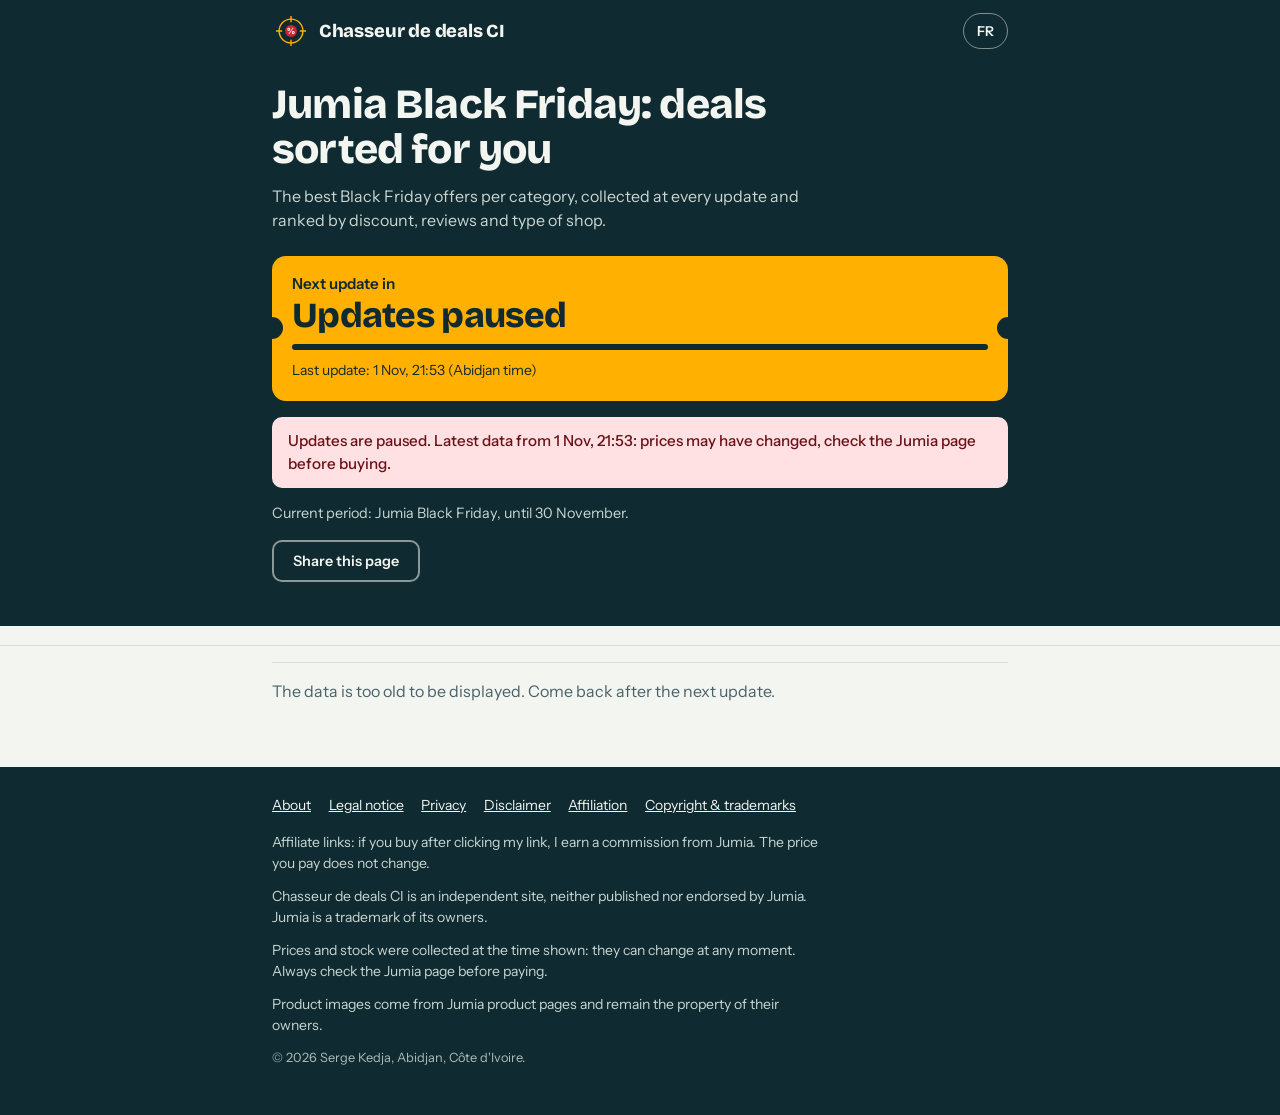
==== index.html @ e1ac0c37 "publication" ====
<!doctype html>
<!-- © 2026 Serge Kedja. Tous droits réservés. / All rights reserved. -->
<html lang="fr">
<head>
<meta charset="utf-8">
<meta name="viewport" content="width=device-width, initial-scale=1">
<title>Chasseur de deals CI | Bons plans en Côte d'Ivoire</title>
<meta name="description" content="Les meilleurs bons plans e-commerce en Côte d'Ivoire, par catégorie, mis à jour plusieurs fois par jour. / The best e-commerce deals in Côte d'Ivoire by category, updated several times a day.">
<meta property="og:title" content="Chasseur de deals CI">
<meta property="og:description" content="Les bons plans e-commerce en Côte d'Ivoire, triés par catégorie.">
<meta property="og:type" content="website">
<meta property="og:image" content="https://chasseur-deals-ci.github.io/og-image.png">
<meta property="og:image:width" content="1200">
<meta property="og:image:height" content="630">
<meta name="twitter:card" content="summary_large_image">
<meta name="color-scheme" content="light">
<meta http-equiv="Content-Security-Policy" content="default-src 'self'; script-src 'self' 'unsafe-inline' https://static.cloudflareinsights.com; style-src 'self' 'unsafe-inline'; font-src 'self'; img-src 'self' data: https://*.jumia.is https://*.jumia.ci; connect-src 'self' https://cloudflareinsights.com; object-src 'none'; base-uri 'none'; form-action 'none'">
<meta name="theme-color" content="#0F2A30">
<link rel="manifest" href="manifest.webmanifest">
<link rel="icon" href="icon-192.png" type="image/png">
<link rel="apple-touch-icon" href="icon-192.png">
<link rel="stylesheet" href="style.css">
</head>
<body>

<header class="bar">
  <div class="wrap">
    <span class="logo"><img src="logo/logo-A-transparent.svg" alt="" width="38" height="38">Chasseur de deals CI</span>
    <button class="lang" id="lang" type="button" aria-label="Changer de langue / Switch language">EN</button>
  </div>
</header>

<section class="hero">
  <div class="wrap">
    <h1 id="h1"></h1>
    <p class="lede" id="lede"></p>
    <div class="ticket" role="timer" aria-live="off">
      <p class="t-label" id="tlabel"></p>
      <div class="t-digits" id="tdigits">--:--:--</div>
      <div class="meter" aria-hidden="true"><i id="meter"></i></div>
      <p class="t-meta" id="tmeta"></p>
    </div>
    <p class="stale" id="stale" role="status" hidden></p>
    <p class="era" id="era" hidden></p>
    <p class="seed" id="seed-note" hidden></p>
    <p class="era" id="unl" hidden></p>
    <div class="hero-actions" id="hero-actions"></div>
  </div>
</section>

<nav class="chips" id="chips" aria-label="Catégories"><div class="wrap"><ul id="chiplist"></ul></div></nav>

<main class="wrap" id="main"></main>

<footer>
  <div class="wrap">
    <nav id="fnav" aria-label="Informations"></nav>
    <p id="f1"></p>
    <p id="f2"></p>
    <p id="f3"></p>
    <p id="f4"></p>
    <p class="small" id="f5"></p>
  </div>
</footer>

<script id="seed" type="application/json">{"meta": {"updated_at": "2026-10-28T23:00:00Z", "next_update": "2026-10-29T07:07:00Z", "interval_hours": 2.0, "cycle": 0, "affiliate_url": "https://jforce.jumia.ci/s/XP5wO8R", "free_per_category": 3, "seed": true, "categories": {"telephones": {"fr": "Téléphones et accessoires", "en": "Phones & accessories"}, "informatique": {"fr": "Informatique", "en": "Computers"}, "tv_son": {"fr": "TV et son", "en": "TV & audio"}, "electromenager": {"fr": "Électroménager", "en": "Home appliances"}, "maison": {"fr": "Maison et rangement", "en": "Home & storage"}, "quotidien": {"fr": "Achats du quotidien", "en": "Everyday essentials"}, "bebe": {"fr": "Bébé", "en": "Baby"}}, "mode": {"id": "normal", "source": "default", "title": {"fr": "Les bons plans Jumia du moment", "en": "Today's best Jumia deals"}, "tagline": {"fr": "Les meilleures offres par catégorie, relevées sur Jumia Côte d'Ivoire et classées par remise, avis clients et type de boutique.", "en": "The best offers per category, collected from Jumia Côte d'Ivoire and ranked by discount, customer reviews and type of shop."}, "accent": "#FFB000", "ends_at": null}, "category_order": ["telephones", "informatique", "tv_son", "electromenager", "maison", "quotidien", "bebe"], "next_event": {"mode": "black_friday", "title": {"fr": "Black Friday Jumia : les bons plans triés pour toi", "en": "Jumia Black Friday: deals sorted for you"}, "start": "2026-10-29T23:59:00Z", "confirmed": true}}, "deals": {"telephones": [{"id": "30970541", "name": "Oraimo SpaceBuds Neo, écouteurs sans fil", "price": 8000, "old": null, "discount": 62, "basis": "listed", "inflated": false, "rating": 4.4, "reviews": 180, "official": true, "url": "https://www.jumia.ci/oraimo-spacebuds-neo-ecouteurs-true-wireless-audio-spatial-sound360-noir-30970541.html", "img": null, "status": "new", "score": 0.85, "approx": true, "seen_at": "2026-10-28T23:00:00Z", "verified": false, "ref": null, "ref_hours": 0, "lowest": null, "is_lowest": false, "hist_hours": 0, "spark": []}, {"id": "31988205", "name": "Oraimo SpaceBuds Air+, écouteurs sans fil", "price": 10000, "old": null, "discount": 61, "basis": "listed", "inflated": false, "rating": null, "reviews": 0, "official": true, "url": "https://www.jumia.ci/oraimo-spacebuds-air-ecouteurs-true-wireless-avec-finition-metallique-et-resistance-ipx4-31988205.html", "img": null, "status": "new", "score": 0.7, "approx": true, "seen_at": "2026-10-28T23:00:00Z", "verified": false, "ref": null, "ref_hours": 0, "lowest": null, "is_lowest": false, "hist_hours": 0, "spark": []}, {"id": "32303203", "name": "Infinix Hot 70, 128 Go + 12 Go de RAM, 6000 mAh", "price": 98000, "old": null, "discount": 15, "basis": "listed", "inflated": false, "rating": 4.2, "reviews": 38, "official": true, "url": "https://www.jumia.ci/infinix-hot-70-128go12go48-6.78-6000-mah-2sim-4g-850mpx-noir-garantie-12-mois-32303203.html", "img": null, "status": "new", "score": 0.62, "approx": true, "seen_at": "2026-10-28T23:00:00Z", "verified": false, "ref": null, "ref_hours": 0, "lowest": null, "is_lowest": false, "hist_hours": 0, "spark": []}, {"id": "32647422", "name": "Infinix Hot 70, 256 Go, 6000 mAh", "price": 135000, "old": null, "discount": 33, "basis": "listed", "inflated": false, "rating": null, "reviews": 0, "official": true, "url": "https://www.jumia.ci/infinix-hot-70-6.78-6000-mah-2-sim-50-mpx-25618go-612-bleu-12-mois-garantie-32647422.html", "img": null, "status": "new", "score": 0.6, "approx": true, "seen_at": "2026-10-28T23:00:00Z", "verified": false, "ref": null, "ref_hours": 0, "lowest": null, "is_lowest": false, "hist_hours": 0, "spark": []}, {"id": "1068659", "name": "Xiaomi Redmi 15C, 128 Go, 6000 mAh", "price": 79000, "old": null, "discount": 17, "basis": "listed", "inflated": false, "rating": 3.9, "reviews": 133, "official": true, "url": "https://www.jumia.ci/redmi-15c-6.89-6000-mah-4g-850-mpx-4128-go-noir-garantie-12-mois-xiaomi-mpg1068659.html", "img": null, "status": "new", "score": 0.55, "approx": true, "seen_at": "2026-10-28T23:00:00Z", "verified": false, "ref": null, "ref_hours": 0, "lowest": null, "is_lowest": false, "hist_hours": 0, "spark": []}, {"id": "32153238", "name": "Xiaomi Redmi A5, 6,88 pouces", "price": 49000, "old": null, "discount": 18, "basis": "listed", "inflated": false, "rating": 4.1, "reviews": 51, "official": true, "url": "https://www.jumia.ci/xiaomi-redmi-a5-6.88-2sim-4g-832-mpx-364-go-noir-garantie-12-mois-32153238.html", "img": null, "status": "new", "score": 0.52, "approx": true, "seen_at": "2026-10-28T23:00:00Z", "verified": false, "ref": null, "ref_hours": 0, "lowest": null, "is_lowest": false, "hist_hours": 0, "spark": []}], "informatique": [{"id": "23942736", "name": "Asus X515MA 15,6\", Celeron N4020, 4 Go / 256 Go SSD, Windows 11", "price": 212900, "old": 300000, "discount": 29, "basis": "listed", "inflated": false, "rating": 4.0, "reviews": 3, "official": true, "url": "https://www.jumia.ci/asus-x515ma-15.6-intel-celeron-n4020-4256-go-windows-11-silver-garantie-6-mois-23942736.html", "img": null, "status": "new", "score": 0.7, "approx": false, "seen_at": "2026-10-28T23:00:00Z", "verified": false, "ref": null, "ref_hours": 0, "lowest": null, "is_lowest": false, "hist_hours": 0, "spark": []}, {"id": "30171528", "name": "Asus Vivobook S 14 Flip, Core i5-13500H, 8 Go / 512 Go, tactile", "price": 649900, "old": 849900, "discount": 24, "basis": "listed", "inflated": false, "rating": null, "reviews": 0, "official": true, "url": "https://www.jumia.ci/asus-vivobook-s-14-flip-tp3402va-lz137w-intel-core-i5-13500h-8-go-de-ram-512-go-de-ssd-14-wuxga-touch-numberpad-win-11-couleur-argent-clavier-retroeclaire-ar-en-windows-11-30171528.html", "img": null, "status": "new", "score": 0.6, "approx": false, "seen_at": "2026-10-28T23:00:00Z", "verified": false, "ref": null, "ref_hours": 0, "lowest": null, "is_lowest": false, "hist_hours": 0, "spark": []}, {"id": "26119932", "name": "HP 15FD-0296NK, Dual Core, 4 Go / 256 Go SSD, Windows 11", "price": 249900, "old": 480000, "discount": 48, "basis": "listed", "inflated": true, "rating": 3.7, "reviews": 6, "official": true, "url": "https://www.jumia.ci/hp-15fd-0296nk-dual-core-argent-ecran-15.6-256-go-ssd-4-go-ram-windows-11-garantie-12-mois-26119932.html", "img": null, "status": "new", "score": 0.5, "approx": false, "seen_at": "2026-10-28T23:00:00Z", "verified": false, "ref": null, "ref_hours": 0, "lowest": null, "is_lowest": false, "hist_hours": 0, "spark": []}], "tv_son": [{"id": "22680790", "name": "Hisense barre de son 200 W, 2.1 canaux, Bluetooth", "price": 80000, "old": null, "discount": 26, "basis": "listed", "inflated": false, "rating": 4.4, "reviews": 51, "official": true, "url": "https://www.jumia.ci/hisense-barre-de-son-200w-2.1ch-hs218-bt-noir-garantie-12-mois-22680790.html", "img": null, "status": "new", "score": 0.66, "approx": true, "seen_at": "2026-10-28T23:00:00Z", "verified": false, "ref": null, "ref_hours": 0, "lowest": null, "is_lowest": false, "hist_hours": 0, "spark": []}, {"id": "30150070", "name": "Hisense barre de son HS3100, 3.1 canaux, 480 W, HDMI ARC", "price": 80000, "old": null, "discount": 30, "basis": "listed", "inflated": false, "rating": 4.3, "reviews": 20, "official": true, "url": "https://www.jumia.ci/hisense-barre-de-son-hs3100caiss.debassssfil3.1ch480whdmiarcbt5.3dualtweeter6speaker-30150070.html", "img": null, "status": "new", "score": 0.64, "approx": true, "seen_at": "2026-10-28T23:00:00Z", "verified": false, "ref": null, "ref_hours": 0, "lowest": null, "is_lowest": false, "hist_hours": 0, "spark": []}], "electromenager": [{"id": "19951968", "name": "Nasco NAS-J09-N1, split 1 CV", "price": 97000, "old": null, "discount": 29, "basis": "listed", "inflated": false, "rating": 3.9, "reviews": 1497, "official": true, "url": "https://www.jumia.ci/nasco-nas-j09-n1-split-1cv-r410a-blanc-12-mois-de-garantie-19951968.html", "img": null, "status": "new", "score": 0.78, "approx": true, "seen_at": "2026-10-28T23:00:00Z", "verified": false, "ref": null, "ref_hours": 0, "lowest": null, "is_lowest": false, "hist_hours": 0, "spark": []}, {"id": "2625275", "name": "Midea machine à laver semi-automatique, 6 kg", "price": 47000, "old": null, "discount": 28, "basis": "listed", "inflated": false, "rating": 3.9, "reviews": 832, "official": true, "url": "https://www.jumia.ci/midea-machine-a-laver-semi-automatique-6kg-mtt60-wp2403-blanc-garantie-6-mois-2625275.html", "img": null, "status": "new", "score": 0.74, "approx": true, "seen_at": "2026-10-28T23:00:00Z", "verified": false, "ref": null, "ref_hours": 0, "lowest": null, "is_lowest": false, "hist_hours": 0, "spark": []}, {"id": "30413918", "name": "Nasco congélateur vertical 226 L, 6 tiroirs", "price": 105000, "old": null, "discount": 35, "basis": "listed", "inflated": false, "rating": 3.9, "reviews": 131, "official": true, "url": "https://www.jumia.ci/nasco-congelateur-vertical-nasd1-226fl-ds-226lt180lt-net6-tiroirsargent-fonce220-240v-eco-denergie-30413918.html", "img": null, "status": "new", "score": 0.7, "approx": true, "seen_at": "2026-10-28T23:00:00Z", "verified": false, "ref": null, "ref_hours": 0, "lowest": null, "is_lowest": false, "hist_hours": 0, "spark": []}, {"id": "32367048", "name": "Samsung split 9 000 BTU inverter, 1 CV", "price": 215710, "old": 320000, "discount": 33, "basis": "listed", "inflated": false, "rating": null, "reviews": 0, "official": true, "url": "https://www.jumia.ci/samsung-split-9.000-btu-r32-inverter-facade-blanche-ar40h09d0amaf-1-cv-blanc-32367048.html", "img": null, "status": "new", "score": 0.66, "approx": false, "seen_at": "2026-10-28T23:00:00Z", "verified": false, "ref": null, "ref_hours": 0, "lowest": null, "is_lowest": false, "hist_hours": 0, "spark": []}, {"id": "30257539", "name": "Hisense split 9 000 BTU inverter", "price": 184000, "old": null, "discount": 27, "basis": "listed", "inflated": false, "rating": 4.4, "reviews": 7, "official": true, "url": "https://www.jumia.ci/hisense-split-9.000-btu-inverter-as-09tr4syddk03a-r410-facade-blanche-30257539.html", "img": null, "status": "new", "score": 0.6, "approx": true, "seen_at": "2026-10-28T23:00:00Z", "verified": false, "ref": null, "ref_hours": 0, "lowest": null, "is_lowest": false, "hist_hours": 0, "spark": []}, {"id": "29992562", "name": "Samsung split 12 000 BTU", "price": 183600, "old": 243800, "discount": 25, "basis": "listed", "inflated": false, "rating": 5.0, "reviews": 1, "official": true, "url": "https://www.jumia.ci/samsung-split-12.000-btu-ar12crhgawk-af-r410-facade-blanche-29992562.html", "img": null, "status": "new", "score": 0.58, "approx": false, "seen_at": "2026-10-28T23:00:00Z", "verified": false, "ref": null, "ref_hours": 0, "lowest": null, "is_lowest": false, "hist_hours": 0, "spark": []}, {"id": "32343045", "name": "Samsung machine à laver 12 kg, top load, twin tub", "price": 174900, "old": 228550, "discount": 24, "basis": "listed", "inflated": false, "rating": null, "reviews": 0, "official": true, "url": "https://www.jumia.ci/samsung-machine-a-laver-wt12j4200mrnq-12-kg-top-load-twin-tub-gris-clair-rouge-87-l-675-w-230-v-50-hz-32343045.html", "img": null, "status": "new", "score": 0.55, "approx": false, "seen_at": "2026-10-28T23:00:00Z", "verified": false, "ref": null, "ref_hours": 0, "lowest": null, "is_lowest": false, "hist_hours": 0, "spark": []}], "maison": [{"id": "33348", "name": "Tajplast étagère racks cuisine, plastique multifonction", "price": 4000, "old": null, "discount": 40, "basis": "listed", "inflated": false, "rating": 4.1, "reviews": 43, "official": true, "url": "https://www.jumia.ci/etagere-racks-cuisine-en-plastique-multi-fonctions-stockage-vert-tajplast-mpg33348.html", "img": null, "status": "new", "score": 0.6, "approx": true, "seen_at": "2026-10-28T23:00:00Z", "verified": false, "ref": null, "ref_hours": 0, "lowest": null, "is_lowest": false, "hist_hours": 0, "spark": []}, {"id": "28092429", "name": "Porte-meuble salle de bain 5 pièces, support mural", "price": 6000, "old": null, "discount": 51, "basis": "listed", "inflated": false, "rating": 4.0, "reviews": 166, "official": false, "url": "https://www.jumia.ci/lm-5-pieces-porte-meuble-pour-salle-de-bain-support-mural-rangement-pour-salle-de-bain-organisateurs-et-rangement-pour-salle-de-bain-noir-28092429.html", "img": null, "status": "new", "score": 0.55, "approx": true, "seen_at": "2026-10-28T23:00:00Z", "verified": false, "ref": null, "ref_hours": 0, "lowest": null, "is_lowest": false, "hist_hours": 0, "spark": []}, {"id": "26933755", "name": "Étagère de douche murale, sans perçage, blanche", "price": 4000, "old": null, "discount": 57, "basis": "listed", "inflated": false, "rating": 4.2, "reviews": 18, "official": false, "url": "https://www.jumia.ci/generic-salle-de-baincuisinewclavabo-etagere-etagere-de-douche-fixation-murale-sans-poinconnage-blanc-26933755.html", "img": null, "status": "new", "score": 0.5, "approx": true, "seen_at": "2026-10-28T23:00:00Z", "verified": false, "ref": null, "ref_hours": 0, "lowest": null, "is_lowest": false, "hist_hours": 0, "spark": []}, {"id": "29578121", "name": "Richbond matelas Dorsomedical Purcell, 2 places", "price": 123000, "old": null, "discount": 15, "basis": "listed", "inflated": false, "rating": 3.9, "reviews": 10, "official": true, "url": "https://www.jumia.ci/richbond-matelas-dorsomedical-purcell-19014026-2-places-purecell-29578121.html", "img": null, "status": "new", "score": 0.4, "approx": true, "seen_at": "2026-10-28T23:00:00Z", "verified": false, "ref": null, "ref_hours": 0, "lowest": null, "is_lowest": false, "hist_hours": 0, "spark": []}], "quotidien": [], "bebe": []}}</script>
<script>
(function () {
  'use strict';
  var SEED = JSON.parse(document.getElementById('seed').textContent);
  var UNLOCK_MS = 23 * 3600 * 1000;

  var STR = {
    fr: {
      h1: 'Les bons plans Jumia du moment, triés pour toi',
      lede: "Les meilleures offres par catégorie, relevées sur Jumia Côte d'Ivoire et classées par remise, avis clients et type de boutique.",
      next: 'Prochaine mise à jour dans',
      late: 'Mise à jour en cours…',
      paused: 'Mises à jour en pause',
      stale: 'Les mises à jour sont en pause. Dernières données du {d} : les prix ont peut-être changé, vérifie la fiche Jumia avant d\'acheter.',
      staleOld: 'Les données sont trop anciennes pour être affichées. Reviens après la prochaine mise à jour.',
      last: 'Dernière mise à jour : {d}, heure d\'Abidjan',
      seed: 'Premier relevé du 28 octobre. Les prix précédés de ≈ sont arrondis. La mise à jour automatique prend le relais bientôt.',
      eraNow: 'Période en cours : {m}, jusqu\'au {d}.',
      eraNext: 'À venir : {m}, dès le {d}{e}.',
      est: ' (date estimée)',
      more: 'Afficher les {n} offres suivantes (lien affilié, ouvre Jumia)',
      unlocked: 'Offres suivantes affichées.',
      go: "Voir l'offre",
      share: 'Partager',
      sharePage: 'Partager la page',
      shareText: '{n} à {p} sur Jumia CI, repéré sur Chasseur de deals CI :',
      sharePageText: 'Les bons plans Jumia CI du moment, triés par catégorie :',
      wa: 'Suivre la chaîne WhatsApp',
      tg: 'Suivre sur Telegram',
      official: 'Boutique officielle',
      third: 'Vendeur tiers',
      rating: '★ {r} ({n} avis)',
      noRating: "Pas encore d'avis",
      basisListed: 'par rapport au prix barré',
      basisHistory: 'par rapport au prix habituel observé ({p}, relevés sur {s})',
      inflated: 'Prix barré très élevé : remise à relativiser.',
      lowest: 'Plus bas prix observé depuis {s}',
      seen: 'Prix relevé : {d}',
      seenOk: 'Prix relevé et vérifié : {d}',
      spark: 'Évolution du prix relevé',
      img: 'Images issues des fiches produit Jumia.',
      empty: "Pas encore d'offre fiable dans cette catégorie. Reviens à la prochaine mise à jour.",
      count: '{n} offres',
      count1: '{n} offre',
      hours: '{n} h',
      days: '{n} j',
      f1: "Liens affiliés : si tu achètes après avoir cliqué sur mon lien, je touche une commission de Jumia. Le prix pour toi ne change pas.",
      f2: "Chasseur de deals CI est un site indépendant, ni édité ni approuvé par Jumia. Jumia est une marque de ses propriétaires.",
      f3: "Prix et stocks relevés à l'heure indiquée : ils peuvent changer à tout moment. Vérifie toujours la fiche Jumia avant de payer.",
      f4: "Les images des produits proviennent des fiches produit Jumia et restent la propriété de leurs titulaires.",
      f5: '© {y} Serge Kedja, Abidjan, Côte d\'Ivoire.',
      navAbout: 'À propos', navLegal: 'Mentions légales', navPrivacy: 'Confidentialité',
      navDisclaimer: 'Avertissement', navAffil: 'Affiliation', navCopy: 'Droits et marques',
      lang: 'EN'
    },
    en: {
      h1: 'Today\'s best Jumia deals, sorted for you',
      lede: 'The best offers per category, collected from Jumia Côte d\'Ivoire and ranked by discount, customer reviews and type of shop.',
      next: 'Next update in',
      late: 'Update in progress…',
      paused: 'Updates paused',
      stale: 'Updates are paused. Latest data from {d}: prices may have changed, check the Jumia page before buying.',
      staleOld: 'The data is too old to be displayed. Come back after the next update.',
      last: 'Last update: {d} (Abidjan time)',
      seed: 'First snapshot from 28 October. Prices marked ≈ are rounded. Automatic updates take over soon.',
      eraNow: 'Current period: {m}, until {d}.',
      eraNext: 'Coming up: {m}, from {d}{e}.',
      est: ' (estimated date)',
      more: 'Show the next {n} deals (affiliate link, opens Jumia)',
      unlocked: 'Next deals shown.',
      go: 'View deal',
      share: 'Share',
      sharePage: 'Share this page',
      shareText: '{n} for {p} on Jumia CI, found on Chasseur de deals CI:',
      sharePageText: 'Today\'s best Jumia CI deals, sorted by category:',
      wa: 'Follow the WhatsApp channel',
      tg: 'Follow on Telegram',
      official: 'Official store',
      third: 'Third-party seller',
      rating: '★ {r} ({n} reviews)',
      noRating: 'No reviews yet',
      basisListed: 'vs. crossed-out price',
      basisHistory: 'vs. usual price observed ({p}, tracked over {s})',
      inflated: 'Very high crossed-out price: take the discount with caution.',
      lowest: 'Lowest price observed over {s}',
      seen: 'Price collected: {d}',
      seenOk: 'Price collected and checked: {d}',
      spark: 'Collected price trend',
      img: 'Images come from Jumia product pages.',
      empty: 'No reliable deal in this category yet. Check back after the next update.',
      count: '{n} deals',
      count1: '{n} deal',
      hours: '{n} h',
      days: '{n} d',
      f1: 'Affiliate links: if you buy after clicking my link, I earn a commission from Jumia. The price you pay does not change.',
      f2: 'Chasseur de deals CI is an independent site, neither published nor endorsed by Jumia. Jumia is a trademark of its owners.',
      f3: 'Prices and stock were collected at the time shown: they can change at any moment. Always check the Jumia page before paying.',
      f4: 'Product images come from Jumia product pages and remain the property of their owners.',
      f5: '© {y} Serge Kedja, Abidjan, Côte d\'Ivoire.',
      navAbout: 'About', navLegal: 'Legal notice', navPrivacy: 'Privacy',
      navDisclaimer: 'Disclaimer', navAffil: 'Affiliation', navCopy: 'Copyright & trademarks',
      lang: 'FR'
    }
  };

  var ICONS = {
    telephones: '<rect width="14" height="20" x="5" y="2" rx="2"/><path d="M12 18h.01"/>',
    informatique: '<path d="M20 16V7a2 2 0 0 0-2-2H6a2 2 0 0 0-2 2v9m16 0H4m16 0 1.28 2.55a1 1 0 0 1-.9 1.45H3.62a1 1 0 0 1-.9-1.45L4 16"/>',
    tv_son: '<rect width="20" height="15" x="2" y="7" rx="2"/><path d="m17 2-5 5-5-5"/>',
    electromenager: '<path d="M5 6a4 4 0 0 1 4-4h6a4 4 0 0 1 4 4v14a2 2 0 0 1-2 2H7a2 2 0 0 1-2-2Z"/><path d="M5 10h14M15 7v6"/>',
    maison: '<path d="M3 11 12 3l9 8"/><path d="M5 10v10h14V10"/><path d="M10 20v-6h4v6"/>',
    quotidien: '<path d="m15 11-1 9m5-9-4-7M2 11h20m-18.5 0 1.6 7.4a2 2 0 0 0 2 1.6h9.8a2 2 0 0 0 2-1.6l1.7-7.4M5 11l4-7m0 7 1 9"/>',
    bebe: '<path d="M9 12h.01M15 12h.01M10 16c.5.3 1.2.5 2 .5s1.5-.2 2-.5"/><path d="M19 6.3a9 9 0 0 1 1.8 3.9 2 2 0 0 1 0 3.6 9 9 0 0 1-17.6 0 2 2 0 0 1 0-3.6A9 9 0 0 1 12 3c2 0 3.5 1.1 3.5 2.5s-.9 2.5-2 2.5c-.8 0-1.5-.4-1.5-1"/>'
  };
  var WA_PATH = 'M12.04 2a9.9 9.9 0 0 0-8.5 15l-1.4 5 5.1-1.3A9.9 9.9 0 1 0 12.04 2Zm5.8 14.1c-.25.7-1.4 1.3-1.95 1.35-.5.05-1.1.2-3.7-.8-3.1-1.3-5.1-4.5-5.25-4.7-.15-.2-1.25-1.65-1.25-3.15s.8-2.25 1.05-2.55c.3-.3.6-.35.8-.35h.55c.2 0 .4 0 .6.45.25.55.8 1.95.85 2.1.1.15.1.3 0 .5s-.15.3-.3.5c-.15.15-.3.35-.45.5-.15.15-.3.3-.15.6.15.3.7 1.2 1.55 1.95 1.05.95 1.95 1.25 2.25 1.4.3.15.45.1.65-.1.15-.2.7-.8.9-1.1.2-.3.4-.25.65-.15.25.1 1.65.8 1.95.95.3.15.5.2.55.3.1.1.1.65-.15 1.35Z';

  function get(k) { try { return localStorage.getItem(k); } catch (e) { return null; } }
  function put(k, v) { try { localStorage.setItem(k, v); } catch (e) {} }

  var lang = get('cdci_lang') || ((navigator.language || 'fr').slice(0, 2) === 'en' ? 'en' : 'fr');
  if (!STR[lang]) lang = 'fr';
  var data = SEED;
  var site = {};
  var unlockUntil = parseInt(get('cdci_unlock') || '0', 10) || 0;
  var lastReload = 0;
  var SVGNS = 'http://www.w3.org/2000/svg';

  function t(key, vars) {
    var s = STR[lang][key] || key;
    if (vars) Object.keys(vars).forEach(function (k) { s = s.split('{' + k + '}').join(vars[k]); });
    return s;
  }
  function el(tag, attrs, kids) {
    var n = document.createElement(tag);
    Object.keys(attrs || {}).forEach(function (k) {
      if (k === 'text') n.textContent = attrs[k]; else n.setAttribute(k, attrs[k]);
    });
    (kids || []).forEach(function (c) { if (c) n.appendChild(c); });
    return n;
  }
  function svg(tag, attrs, kids) {
    var n = document.createElementNS(SVGNS, tag);
    Object.keys(attrs || {}).forEach(function (k) { n.setAttribute(k, attrs[k]); });
    (kids || []).forEach(function (c) { n.appendChild(c); });
    return n;
  }
  // Les icônes sont des constantes du code (pas des données reçues) : on les lit via DOMParser, sans innerHTML.
  function iconSvg(inner, cls, viewBox) {
    var doc = new DOMParser().parseFromString(
      '<svg xmlns="' + SVGNS + '" viewBox="' + (viewBox || '0 0 24 24') + '" class="' + (cls || '') + '" aria-hidden="true">' + inner + '</svg>', 'image/svg+xml');
    return document.importNode(doc.documentElement, true);
  }
  function fcfa(n, approx) {
    var locale = lang === 'fr' ? 'fr-FR' : 'en-GB';
    return (approx ? '≈ ' : '') + n.toLocaleString(locale).replace(/[  ]/g, ' ') + ' FCFA';
  }
  function span(h) { return h < 48 ? t('hours', { n: Math.max(1, Math.round(h)) }) : t('days', { n: Math.round(h / 24) }); }
  // Péremption : 0 = à jour, 1 = en retard de plus de 3 h (bandeau), 2 = en retard de plus de 36 h (offres masquées).
  // Les données de départ (seed) ne sont jamais jugées périmées.
  function staleLevel() {
    if (data.meta.seed) return 0;
    var late = Date.now() - Date.parse(data.meta.next_update);
    return late > 36 * 3600 * 1000 ? 2 : late > 3 * 3600 * 1000 ? 1 : 0;
  }
  var lastStale = 0;
  // Appareil du propriétaire : ?moi=1 le marque (stockage local seulement), ?moi=0 annule. Le compteur n'y est alors pas chargé.
  function isMine() { return get('cdci_moi') === '1'; }
  (function () {
    try {
      var m = new URLSearchParams(location.search).get('moi');
      if (m === '1') put('cdci_moi', '1');
      else if (m === '0') { try { localStorage.removeItem('cdci_moi'); } catch (e) {} }
    } catch (e) {}
  })();
  function unlocked() { return Date.now() < unlockUntil; }
  function clock(ms) {
    var s = Math.max(0, Math.floor(ms / 1000));
    var h = Math.floor(s / 3600), m = Math.floor((s % 3600) / 60), x = s % 60;
    return [h, m, x].map(function (v) { return String(v).padStart(2, '0'); }).join(':');
  }
  function when(iso, dateOnly) {
    try {
      var o = dateOnly ? { day: 'numeric', month: 'long', timeZone: 'UTC' }
        : { day: 'numeric', month: 'short', hour: '2-digit', minute: '2-digit', timeZone: 'UTC' };
      return new Intl.DateTimeFormat(lang === 'fr' ? 'fr-FR' : 'en-GB', o).format(new Date(iso));
    } catch (e) { return iso; }
  }
  function pageUrl() { return location.origin + location.pathname; }
  function waLink(text) { return 'https://wa.me/?text=' + encodeURIComponent(text + ' ' + pageUrl()); }
  function safeUrl(u) { return /^https?:\/\//i.test(u || '') ? u : null; }
  // Adresses issues des données : https et domaine attendu uniquement (jamais d'adresse externe ni de javascript:).
  function hostOk(u, suffixes) {
    try {
      var x = new URL(u);
      if (x.protocol !== 'https:') return false;
      return suffixes.some(function (h) { return x.hostname === h || x.hostname.slice(-(h.length + 1)) === '.' + h; });
    } catch (e) { return false; }
  }
  var PAGE_HOSTS = ['jumia.ci'], IMG_HOSTS = ['jumia.is', 'jumia.ci'];

  function unlock() {
    unlockUntil = Date.now() + UNLOCK_MS;
    put('cdci_unlock', String(unlockUntil));
    render();
  }
  function openAffiliate() {
    if (!hostOk(data.meta.affiliate_url, PAGE_HOSTS)) return;
    window.open(data.meta.affiliate_url, '_blank', 'noopener');
    unlock();
  }

  function renderUnlocked() {
    var box = document.getElementById('unl');
    box.hidden = !unlocked();
    box.textContent = unlocked() ? t('unlocked') : '';
  }

  function sparkline(d) {
    var pts = d.spark || [];
    if (pts.length < 3) return null;
    var lo = Math.min.apply(null, pts), hi = Math.max.apply(null, pts);
    if (hi === lo) return null;
    var W = 64, H = 20, pad = 2;
    var xy = pts.map(function (v, i) {
      return [pad + i * (W - 2 * pad) / (pts.length - 1), H - pad - (v - lo) / (hi - lo) * (H - 2 * pad)];
    });
    var last = xy[xy.length - 1];
    var s = svg('svg', { class: 'spark', viewBox: '0 0 ' + W + ' ' + H, role: 'img', 'aria-label': t('spark') }, [
      svg('polyline', { points: xy.map(function (p) { return p[0].toFixed(1) + ',' + p[1].toFixed(1); }).join(' ') }),
      svg('circle', { cx: last[0].toFixed(1), cy: last[1].toFixed(1), r: '2.2' })
    ]);
    return s;
  }

  function thumb(d, cat) {
    var box = el('div', { class: 'thumb' });
    function fallback() {
      box.textContent = '';
      box.appendChild(iconSvg(ICONS[cat] || ICONS.maison));
    }
    var src = hostOk(d.img, IMG_HOSTS) ? d.img : null;
    if (!src) { fallback(); return box; }
    var img = el('img', { src: src, alt: '', width: '72', height: '72', loading: 'lazy', decoding: 'async', referrerpolicy: 'no-referrer' });
    img.addEventListener('error', fallback);
    box.appendChild(img);
    return box;
  }

  function dealRow(d, i, cat) {
    var top = i < 3;
    var name = el('a', { class: 'name', href: d.url, target: '_blank', rel: 'noopener sponsored nofollow', text: d.name });
    var tags = el('div', { class: 'tags' }, [
      el('span', { class: 'tag ' + (d.official ? 'official' : ''), text: d.official ? t('official') : t('third') }),
      el('span', { class: 'tag', text: d.rating && d.reviews ? t('rating', { r: String(d.rating).replace('.', lang === 'fr' ? ',' : '.'), n: d.reviews }) : t('noRating') })
    ]);
    var basis = '';
    if (d.discount) {
      basis = d.basis === 'history' && d.ref
        ? t('basisHistory', { p: fcfa(d.ref), s: span(d.ref_hours || 1) })
        : t('basisListed');
    }
    var price = el('div', { class: 'price' }, [
      el('span', { class: 'now', text: fcfa(d.price, d.approx) }),
      d.old ? el('span', { class: 'was', text: fcfa(d.old) }) : null,
      d.discount ? el('span', { class: 'off', text: '−' + d.discount + ' %' }) : null,
      d.discount ? el('span', { class: 'note', text: basis }) : null,
      d.inflated ? el('span', { class: 'note warn', text: t('inflated') }) : null
    ]);
    var low = d.is_lowest ? el('span', { class: 'low', text: t('lowest', { s: span(d.hist_hours || 1) }) }) : null;
    var stamp = d.seen_at || data.meta.updated_at;
    var seen = el('div', { class: 'seen' }, [
      sparkline(d),
      el('span', { text: t(d.verified ? 'seenOk' : 'seen', { d: when(stamp) }) })
    ]);
    var go = el('a', { class: 'btn alt go', href: d.url, target: '_blank', rel: 'noopener sponsored nofollow', text: t('go'), 'aria-label': t('go') + ' : ' + d.name });
    var share = el('a', {
      class: 'btn alt share', target: '_blank', rel: 'noopener',
      href: waLink(t('shareText', { n: d.name.length > 70 ? d.name.slice(0, 67) + '…' : d.name, p: fcfa(d.price, d.approx) })),
      'aria-label': t('share') + ' WhatsApp : ' + d.name
    }, [iconSvg('<path d="' + WA_PATH + '"/>'), el('span', { text: t('share') })]);
    return el('li', { class: 'deal' + (top ? ' top' : '') }, [
      el('span', { class: 'rank', text: String(i + 1) }),
      thumb(d, cat),
      el('div', { class: 'main' }, [name, tags, price, low, seen, el('div', { class: 'actions' }, [go, share])])
    ]);
  }

  function lockedBlock(n, from) {
    var ghosts = [];
    for (var k = 0; k < Math.min(n, 2); k++) {
      ghosts.push(el('div', { class: 'ghost', 'aria-hidden': 'true' }, [el('b', { text: String(from + k) }), el('div', {}, [el('span'), el('span')])]));
    }
    var b = el('button', { type: 'button', class: 'btn', text: t('more', { n: n }) });
    b.addEventListener('click', openAffiliate);
    return el('div', { class: 'locked' }, ghosts.concat([b]));
  }

  function renderDeals() {
    var main = document.getElementById('main');
    var chips = document.getElementById('chiplist');
    main.textContent = ''; chips.textContent = '';
    var free = data.meta.free_per_category || 3;
    var order = data.meta.category_order || Object.keys(data.meta.categories);
    order.forEach(function (cat) {
      if (staleLevel() === 2) return;
      var list = ((data.deals && data.deals[cat]) || []).filter(function (d) { return hostOk(d.url, PAGE_HOSTS); });
      if (!list.length || !data.meta.categories[cat]) return;
      var label = data.meta.categories[cat][lang];
      chips.appendChild(el('li', {}, [el('a', { href: '#' + cat, text: label })]));
      var shown = unlocked() ? list : list.slice(0, free);
      var ol = el('ol', { class: 'deals' }, shown.map(function (d, i) { return dealRow(d, i, cat); }));
      var kids = [
        el('h2', { text: label }),
        el('p', { class: 'count', text: t(list.length === 1 ? 'count1' : 'count', { n: list.length }) + ' · ' + t('img') }),
        ol
      ];
      if (!unlocked() && list.length > free) kids.push(lockedBlock(list.length - free, free + 1));
      main.appendChild(el('section', { class: 'cat', id: cat, 'aria-labelledby': 'h-' + cat }, kids));
      main.lastChild.querySelector('h2').id = 'h-' + cat;
    });
    if (!main.firstChild) main.appendChild(el('p', { class: 'empty', text: t(staleLevel() === 2 ? 'staleOld' : 'empty') }));
  }

  function renderHero() {
    var mode = data.meta.mode || {};
    var title = (mode.title && mode.title[lang]) || t('h1');
    var tag = (mode.tagline && mode.tagline[lang]) || t('lede');
    document.getElementById('h1').textContent = title;
    document.getElementById('lede').textContent = tag;
    // Le nom de la marque marchande reste hors du titre d'onglet et de l'aperçu de partage (décision du propriétaire).
    document.title = 'Chasseur de deals CI | ' + title.replace(/\bJumia\b\s*/gi, '').replace(/\s{2,}/g, ' ').trim();
    document.documentElement.style.setProperty('--accent', /^#[0-9a-fA-F]{6}$/.test(mode.accent || '') ? mode.accent : '#FFB000');
    var era = document.getElementById('era');
    era.textContent = ''; era.hidden = true;
    function label(m) { return (m && m[lang]) ? m[lang] : ''; }
    if (mode.ends_at && mode.id !== 'normal') {
      era.hidden = false;
      era.textContent = t('eraNow', { m: label(mode.title).split(':')[0].trim(), d: when(mode.ends_at, true) });
    } else if (data.meta.next_event) {
      var ne = data.meta.next_event;
      era.hidden = false;
      era.textContent = t('eraNext', { m: label(ne.title).split(':')[0].trim(), d: when(ne.start, true), e: ne.confirmed ? '' : t('est') });
    }
    var acts = document.getElementById('hero-actions');
    acts.textContent = '';
    acts.appendChild(el('a', { class: 'btn', target: '_blank', rel: 'noopener', href: waLink(t('sharePageText')), text: t('sharePage') }));
    var wa = safeUrl(site.social && site.social.whatsapp_channel), tg = safeUrl(site.social && site.social.telegram);
    if (wa) acts.appendChild(el('a', { class: 'btn', target: '_blank', rel: 'noopener', href: wa, text: t('wa') }));
    if (tg) acts.appendChild(el('a', { class: 'btn', target: '_blank', rel: 'noopener', href: tg, text: t('tg') }));
  }

  function renderStatic() {
    document.documentElement.lang = lang;
    document.getElementById('lang').textContent = t('lang');
    renderHero();
    document.getElementById('tlabel').textContent = t('next');
    var st = document.getElementById('stale');
    st.hidden = staleLevel() === 0;
    st.textContent = staleLevel() === 0 ? '' : t('stale', { d: when(data.meta.updated_at) });
    document.getElementById('tmeta').textContent = t('last', { d: when(data.meta.updated_at) });
    var sn = document.getElementById('seed-note');
    sn.hidden = !data.meta.seed;
    sn.textContent = data.meta.seed ? t('seed') : '';
    ['f1', 'f2', 'f3', 'f4'].forEach(function (id) { document.getElementById(id).textContent = t(id); });
    document.getElementById('f5').textContent = t('f5', { y: new Date().getFullYear() });
    var nav = document.getElementById('fnav');
    nav.textContent = '';
    [['navAbout', 'a-propos'], ['navLegal', 'mentions-legales'], ['navPrivacy', 'confidentialite'],
     ['navDisclaimer', 'avertissement'], ['navAffil', 'affiliation'], ['navCopy', 'droits-marques']].forEach(function (p) {
      nav.appendChild(el('a', { href: 'infos.html#' + p[1], text: t(p[0]) }));
    });
  }

  function render() { renderStatic(); renderUnlocked(); renderDeals(); tick(); }

  function tick() {
    var next = Date.parse(data.meta.next_update), start = Date.parse(data.meta.updated_at), now = Date.now();
    var digits = document.getElementById('tdigits');
    var remaining = next - now;
    if (remaining > 0) {
      digits.textContent = clock(remaining);
      digits.className = 't-digits';
      var sp = next - start;
      document.getElementById('meter').style.width = (sp > 0 ? Math.min(100, Math.max(0, (now - start) / sp * 100)) : 0) + '%';
    } else {
      digits.textContent = t(staleLevel() ? 'paused' : 'late');
      digits.className = 't-digits late';
      document.getElementById('meter').style.width = '100%';
      if (now - lastReload > 60000) reload();
    }
    var lvl = staleLevel();
    if (lvl !== lastStale) { lastStale = lvl; render(); return; }
    if (unlockUntil && !unlocked()) { unlockUntil = 0; renderUnlocked(); renderDeals(); }
  }

  function reload() {
    lastReload = Date.now();
    fetch('data/deals.json?t=' + Date.now(), { cache: 'no-store' })
      .then(function (r) { if (!r.ok) throw new Error(r.status); return r.json(); })
      .then(function (j) {
        if (j && j.meta && j.deals && (j.meta.updated_at !== data.meta.updated_at)) { data = j; render(); }
      })
      .catch(function () { /* on garde les données affichées */ });
  }

  function loadSite() {
    fetch('site.json', { cache: 'no-cache' })
      .then(function (r) { if (!r.ok) throw new Error(r.status); return r.json(); })
      .then(function (j) {
        site = j || {};
        renderHero();
        // Mesure d'audience sans cookie (Cloudflare Web Analytics), seulement si un jeton est renseigné.
        if (site.analytics_token && /^[a-f0-9]{32}$/.test(site.analytics_token) && !isMine()) {
          var s = document.createElement('script');
          s.defer = true;
          s.src = 'https://static.cloudflareinsights.com/beacon.min.js';
          s.setAttribute('data-cf-beacon', JSON.stringify({ token: site.analytics_token }));
          document.head.appendChild(s);
        }
      })
      .catch(function () {});
  }

  document.getElementById('lang').addEventListener('click', function () {
    lang = lang === 'fr' ? 'en' : 'fr';
    put('cdci_lang', lang);
    render();
  });

  render();
  reload();
  loadSite();
  setInterval(tick, 1000);
  setInterval(function () { if (!document.hidden) reload(); }, 10 * 60 * 1000);
  if ('serviceWorker' in navigator && location.protocol.indexOf('http') === 0) {
    navigator.serviceWorker.register('sw.js').catch(function () {});
  }
})();
</script>
</body>
</html>
---- style.css ----
/* © 2026 Serge Kedja. Tous droits réservés. */
/* Polices auto-hébergées : Bricolage Grotesque et Instrument Sans (SIL OFL 1.1), sous-ensemble latin. */
@font-face{font-family:"Bricolage Grotesque";font-style:normal;font-weight:600;font-display:swap;src:url(fonts/bricolage-grotesque-latin-600-normal.woff2) format("woff2")}
@font-face{font-family:"Bricolage Grotesque";font-style:normal;font-weight:800;font-display:swap;src:url(fonts/bricolage-grotesque-latin-800-normal.woff2) format("woff2")}
@font-face{font-family:"Instrument Sans";font-style:normal;font-weight:400;font-display:swap;src:url(fonts/instrument-sans-latin-400-normal.woff2) format("woff2")}
@font-face{font-family:"Instrument Sans";font-style:normal;font-weight:500;font-display:swap;src:url(fonts/instrument-sans-latin-500-normal.woff2) format("woff2")}
@font-face{font-family:"Instrument Sans";font-style:normal;font-weight:600;font-display:swap;src:url(fonts/instrument-sans-latin-600-normal.woff2) format("woff2")}
:root{
  --ink:#0F2A30; --paper:#F2F5F0; --white:#FFFFFF; --line:#D5DED8; --muted:#4B6168;
  --saffron:#FFB000; --saffron-tint:#FFF0C7; --coral:#C62832; --palm:#1B7254;
  --display:"Bricolage Grotesque","Arial Narrow",system-ui,sans-serif;
  --body:"Instrument Sans",system-ui,-apple-system,"Segoe UI",Roboto,sans-serif;
}
*{box-sizing:border-box}
html{scroll-padding-top:4.5rem}
@media (prefers-reduced-motion:no-preference){html{scroll-behavior:smooth}}
body{margin:0;background:var(--paper);color:var(--ink);font:400 1rem/1.5 var(--body);-webkit-text-size-adjust:100%}
a{color:inherit}
:focus-visible{outline:3px solid var(--ink);outline-offset:2px;border-radius:4px}
.wrap{width:min(100% - 2rem,46rem);margin-inline:auto}

/* barre */
.bar{background:var(--ink);color:var(--paper)}
.bar .wrap{display:flex;align-items:center;justify-content:space-between;padding-block:.75rem}
.logo{font:800 1.15rem/1 var(--display);letter-spacing:-.01em;display:inline-flex;align-items:center;gap:.55rem}
.logo img{display:block;width:38px;height:38px}
.lang{font:600 .85rem var(--body);background:transparent;color:var(--paper);border:1px solid rgba(242,245,240,.5);border-radius:999px;padding:.35rem .8rem;min-height:2.25rem;cursor:pointer}
.lang:hover{background:rgba(242,245,240,.12)}
.lang:focus-visible{outline-color:var(--saffron)}

/* accroche + compte à rebours */
.hero{background:var(--ink);color:var(--paper);padding:1.25rem 0 2.75rem}
h1{font:800 clamp(1.7rem,6.2vw,2.6rem)/1.08 var(--display);letter-spacing:-.02em;margin:0 0 .75rem;max-width:20ch}
.lede{margin:0 0 1.5rem;max-width:52ch;color:#C9D6D2}
.ticket{position:relative;background:var(--accent,var(--saffron));color:var(--ink);border-radius:14px;padding:1.1rem 1.25rem 1.25rem}
.ticket::before,.ticket::after{content:"";position:absolute;top:50%;width:22px;height:22px;margin-top:-11px;border-radius:50%;background:var(--ink)}
.ticket::before{left:-11px}.ticket::after{right:-11px}
.t-label{font-weight:600;font-size:.95rem;margin:0}
.t-digits{font:800 clamp(2.6rem,13vw,4.6rem)/1.05 var(--display);font-variant-numeric:tabular-nums;letter-spacing:-.02em;margin:.1rem 0 .6rem}
.t-digits.late{font-size:clamp(1.5rem,7vw,2.2rem)}
.meter{height:6px;border-radius:3px;background:rgba(15,42,48,.2);overflow:hidden}
.meter i{display:block;height:100%;width:0;background:var(--ink)}
.t-meta{margin:.6rem 0 0;font-size:.875rem}
.seed{margin:1rem 0 0;font-size:.875rem;color:#C9D6D2}

.btn{font:600 1rem var(--body);display:inline-flex;justify-content:center;align-items:center;min-height:2.9rem;padding:.5rem 1.2rem;border-radius:10px;border:2px solid var(--ink);background:var(--ink);color:var(--paper);text-decoration:none;cursor:pointer}
.btn:hover{background:var(--saffron);color:var(--ink)}
.btn.alt{background:transparent;color:var(--ink)}
.btn.alt:hover{background:var(--saffron)}

/* catégories */
.chips{position:sticky;top:0;z-index:5;background:var(--paper);border-bottom:1px solid var(--line)}
.chips ul{display:flex;gap:.5rem;list-style:none;margin:0;padding:.6rem 0;overflow-x:auto;scrollbar-width:thin}
.chips a{white-space:nowrap;display:inline-flex;align-items:center;min-height:2.5rem;padding:.2rem .9rem;border:1px solid var(--ink);border-radius:999px;text-decoration:none;font-weight:500;font-size:.925rem;background:var(--white)}
.chips a:hover{background:var(--saffron)}

section.cat{padding:2rem 0 .5rem}
section.cat h2{font:800 1.5rem/1.15 var(--display);letter-spacing:-.01em;margin:0 0 .25rem}
.count{margin:0 0 .5rem;color:var(--muted);font-size:.9rem}
ol.deals{list-style:none;margin:0;padding:0}

/* ligne d'offre */
.deal{display:grid;grid-template-columns:1.7rem 4.5rem minmax(0,1fr);gap:.2rem .8rem;padding:1.1rem 0;border-top:1px solid var(--line);align-items:start}
.rank{font:800 1.4rem/1 var(--display);color:var(--muted);font-variant-numeric:tabular-nums;padding-top:.15rem}
.deal.top .rank{color:var(--ink)}
.thumb{width:4.5rem;height:4.5rem;border-radius:10px;background:var(--white);border:1px solid var(--line);display:grid;place-items:center;overflow:hidden;color:var(--palm)}
.thumb img{width:100%;height:100%;object-fit:contain;display:block}
.thumb svg{width:2.1rem;height:2.1rem;fill:none;stroke:currentColor;stroke-width:1.6;stroke-linecap:round;stroke-linejoin:round}
.main{min-width:0;display:grid;gap:.35rem}
.name{font-weight:500;text-decoration:none;overflow-wrap:anywhere;line-height:1.35}
.name:hover{text-decoration:underline}
.deal.top .name{font-weight:600;font-size:1.05rem}
.tags{display:flex;flex-wrap:wrap;gap:.2rem .75rem;font-size:.85rem;color:var(--muted)}
.tag.official{color:var(--palm);font-weight:600}
.price{display:flex;flex-wrap:wrap;align-items:baseline;gap:.15rem .7rem}
.now{font:800 1.3rem/1.1 var(--display);font-variant-numeric:tabular-nums}
.deal.top .now{font-size:1.7rem}
.was{color:var(--muted);font-size:.9rem;text-decoration:line-through}
.off{background:var(--coral);color:#fff;font-weight:600;font-size:.85rem;border-radius:6px;padding:.05rem .45rem}
.note{flex-basis:100%;font-size:.8rem;color:var(--muted)}
.note.warn{color:var(--coral)}
.low{display:inline-block;background:#DDF0E6;color:#0F5238;font-weight:600;font-size:.8rem;border-radius:6px;padding:.1rem .5rem;justify-self:start}
.seen{display:flex;flex-wrap:wrap;align-items:center;gap:.2rem .7rem;font-size:.8rem;color:var(--muted)}
.spark{width:64px;height:20px;flex:none}
.spark polyline{fill:none;stroke:var(--palm);stroke-width:1.6;stroke-linejoin:round;stroke-linecap:round}
.spark circle{fill:var(--coral)}
.actions{display:flex;flex-wrap:wrap;gap:.5rem;margin-top:.25rem}
.actions .btn{padding:.4rem .75rem}
.go{min-height:2.6rem}
.share{min-height:2.6rem;font-size:.9rem;gap:.4rem}
.share svg{width:1.05rem;height:1.05rem;fill:currentColor}
@media (max-width:23rem){.deal{grid-template-columns:1.4rem 3.6rem minmax(0,1fr);gap:.2rem .6rem}.thumb{width:3.6rem;height:3.6rem}}
/* suite verrouillée */
.locked{border-top:1px solid var(--line);padding:1.1rem 0 1.4rem;display:grid;gap:.9rem}
.ghost{display:grid;grid-template-columns:2rem 1fr;gap:.8rem;align-items:center;opacity:.55}
.ghost b{font:800 1.5rem/1 var(--display);color:var(--muted)}
.ghost span{display:block;height:.9rem;border-radius:5px;background:var(--line);width:80%}
.ghost span+span{width:45%;margin-top:.5rem}
.empty{color:var(--muted);padding:1rem 0;border-top:1px solid var(--line)}

footer{background:var(--ink);color:#C9D6D2;margin-top:3rem;padding:1.75rem 0 2.25rem;font-size:.875rem}
footer p{margin:0 0 .75rem;max-width:62ch}
footer strong{color:var(--paper)}

/* mode, ère, partage, réseaux */
.era{margin:.9rem 0 0;font-size:.9rem;color:#C9D6D2}
.era strong{color:var(--paper)}
.hero-actions{display:flex;flex-wrap:wrap;gap:.6rem;margin-top:1rem}
.hero-actions .btn{background:transparent;color:var(--paper);border-color:rgba(242,245,240,.55);min-height:2.6rem;font-size:.9rem}
.hero-actions .btn:hover{background:var(--saffron);color:var(--ink);border-color:var(--saffron)}
footer nav{display:flex;flex-wrap:wrap;gap:.4rem 1.1rem;margin:0 0 1rem}
footer nav a{color:var(--paper)}
footer .small{font-size:.8rem;opacity:.85}

/* pages d'information */
.doc{padding:1.5rem 0 1rem}
.doc h1{max-width:none;font-size:clamp(1.6rem,6vw,2.2rem);margin:0 0 .5rem}
.doc h2{font:800 1.3rem/1.2 var(--display);margin:2rem 0 .5rem;scroll-margin-top:1rem}
.doc p,.doc li{max-width:62ch}
.doc .toc{display:flex;flex-wrap:wrap;gap:.4rem;margin:1rem 0 0;padding:0;list-style:none}
.doc .toc a{display:inline-flex;align-items:center;min-height:2.4rem;padding:.2rem .9rem;border:1px solid var(--ink);border-radius:999px;text-decoration:none;font-size:.9rem;background:var(--white)}
.doc .toc a:hover{background:var(--saffron)}
.doc dl{display:grid;grid-template-columns:1fr;gap:.1rem 1rem;margin:.5rem 0;overflow-wrap:anywhere}
.doc dd{margin-bottom:.5rem}
@media (min-width:40rem){.doc dl{grid-template-columns:max-content 1fr}.doc dd{margin-bottom:0}}
.doc dt{font-weight:600}.doc dd{margin:0}
.doc .updated{color:var(--muted);font-size:.85rem}
[data-l]{display:none}
html[lang=fr] [data-l=fr],html[lang=en] [data-l=en]{display:block}
html[lang=fr] span[data-l=fr],html[lang=en] span[data-l=en],html[lang=fr] li[data-l=fr],html[lang=en] li[data-l=en]{display:inline}
html[lang=fr] li[data-l=fr],html[lang=en] li[data-l=en]{display:list-item}

.stale{margin:1rem 0 0;padding:.8rem 1rem;border-radius:10px;background:#FFE1E3;color:#6B1017;font-weight:500;font-size:.95rem}
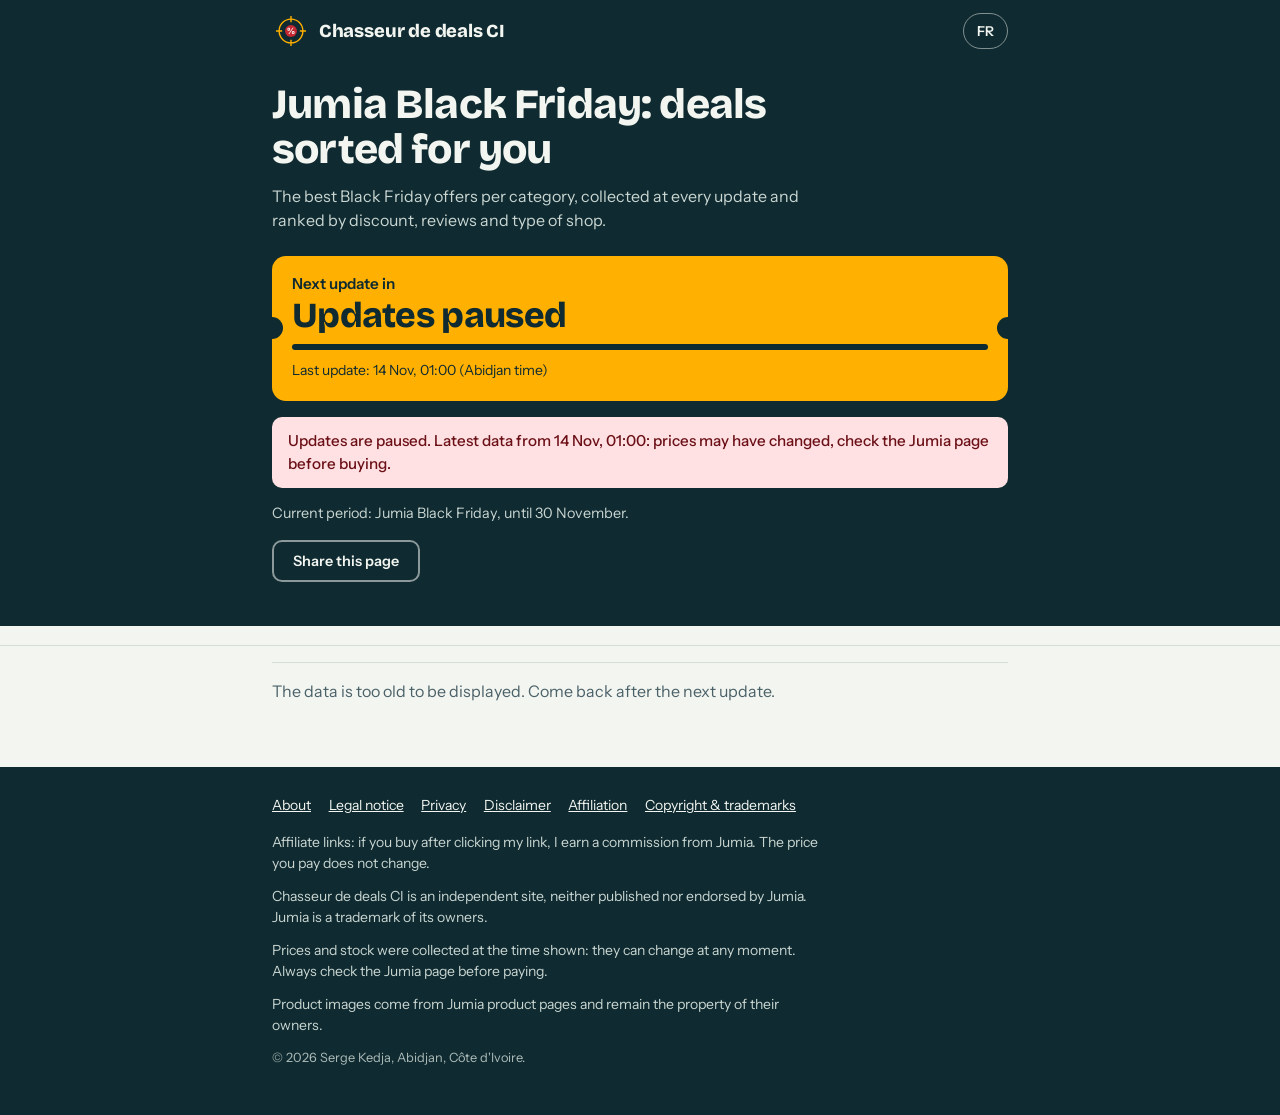
==== commit a89703de: "publication" ====
--- a/index.html
+++ b/index.html
@@ -20,6 +20,10 @@
 <link rel="icon" href="icon-192.png" type="image/png">
 <link rel="apple-touch-icon" href="icon-192.png">
 <link rel="stylesheet" href="style.css">
+<link rel="canonical" href="https://chasseur-deals-ci.github.io/">
+<meta name="google-site-verification" content="8wEtr5Z4nMWzUtdEQQXvKqEDyLfWt9hMJv4rgxL5-WI">
+<meta name="msvalidate.01" content="47694C78E8A7C24CF62920E77C1DE3D3">
+<script type="application/ld+json">{"@context": "https://schema.org", "@type": "WebSite", "name": "Chasseur de deals CI", "url": "https://chasseur-deals-ci.github.io/", "inLanguage": ["fr", "en"], "description": "Les bons plans e-commerce en Côte d'Ivoire, triés par catégorie."}</script>
 </head>
 <body>
 
@@ -32,8 +36,8 @@
 
 <section class="hero">
   <div class="wrap">
-    <h1 id="h1"></h1>
-    <p class="lede" id="lede"></p>
+    <h1 id="h1">Black Friday Jumia : les bons plans triés pour toi</h1>
+    <p class="lede" id="lede">Les meilleures offres du Black Friday par catégorie, relevées à chaque mise à jour et classées par remise, avis et type de boutique.</p>
     <div class="ticket" role="timer" aria-live="off">
       <p class="t-label" id="tlabel"></p>
       <div class="t-digits" id="tdigits">--:--:--</div>
@@ -50,7 +54,7 @@
 
 <nav class="chips" id="chips" aria-label="Catégories"><div class="wrap"><ul id="chiplist"></ul></div></nav>
 
-<main class="wrap" id="main"></main>
+<main class="wrap" id="main"><section class="cat" id="telephones"><h2>Téléphones et accessoires</h2><ol class="deals"><li class="deal top"><span class="rank">1</span><div class="thumb"><img src="https://ci.jumia.is/unsafe/fit-in/300x300/filters:fill(white)/product/72/490503/1.jpg?7016" alt="" width="72" height="72" loading="lazy"></div><div class="main"><a class="name" href="https://www.jumia.ci/oraimo-batterie-externe-traveler-12-byte-20000mah-avec-affichage-de-puissance-grand-charge-12w-portable-et-rapide-30509427.html" target="_blank" rel="noopener sponsored nofollow">Oraimo Batterie externe Traveler 12 Byte 20000mAh avec affichage de puissance grand, charge 12W portable et rapide</a><div class="tags"><span class="tag">Boutique officielle</span><span class="tag">★ 4,3 (72 avis)</span></div><div class="price"><span class="now">6 000 FCFA</span> <span class="was">12 600 FCFA</span> <span class="off">−28 %</span></div></div></li><li class="deal top"><span class="rank">2</span><div class="thumb"><img src="https://ci.jumia.is/unsafe/fit-in/300x300/filters:fill(white)/product/53/590503/1.jpg?3111" alt="" width="72" height="72" loading="lazy"></div><div class="main"><a class="name" href="https://www.jumia.ci/oraimo-watch-5-lite-montre-intelligente-ip68-hd-201-pouces-30509535.html" target="_blank" rel="noopener sponsored nofollow">Oraimo Watch 5 Lite Montre intelligente IP68 HD 2,01 pouces</a><div class="tags"><span class="tag">Boutique officielle</span><span class="tag">★ 4,1 (372 avis)</span></div><div class="price"><span class="now">7 000 FCFA</span> <span class="was">12 600 FCFA</span> <span class="off">−26 %</span></div></div></li><li class="deal top"><span class="rank">3</span><div class="thumb"><img src="https://ci.jumia.is/unsafe/fit-in/300x300/filters:fill(white)/product/85/108713/1.jpg?3384" alt="" width="72" height="72" loading="lazy"></div><div class="main"><a class="name" href="https://www.jumia.ci/oraimo-boompop-n-casque-sans-fil-anc-31780158.html" target="_blank" rel="noopener sponsored nofollow">Oraimo BoomPop N Casque sans fil ANC</a><div class="tags"><span class="tag">Boutique officielle</span><span class="tag">★ 4,2 (40 avis)</span></div><div class="price"><span class="now">15 000 FCFA</span> <span class="was">28 700 FCFA</span> <span class="off">−26 %</span></div></div></li></ol><p><a href="telephones/">Voir la page téléphones et accessoires</a></p></section><section class="cat" id="electromenager"><h2>Électroménager</h2><ol class="deals"><li class="deal top"><span class="rank">1</span><div class="thumb"><img src="https://ci.jumia.is/unsafe/fit-in/300x300/filters:fill(white)/product/37/426103/1.jpg?5899" alt="" width="72" height="72" loading="lazy"></div><div class="main"><a class="name" href="https://www.jumia.ci/smart-technology-refrigerateur-combine-dfrst-3-tiroirs-stcb-155h-133-l125l-net-gris-garantie-12-mois-30162473.html" target="_blank" rel="noopener sponsored nofollow">SMART TECHNOLOGY Réfrigérateur Combiné DFRST 3 Tiroirs STCB-155H - 133 L(125L Net)- Gris/ Garantie 12 Mois</a><div class="tags"><span class="tag">Vendeur tiers</span><span class="tag">★ 3,6 (2491 avis)</span></div><div class="price"><span class="now">72 500 FCFA</span> <span class="was">165 000 FCFA</span> <span class="off">−56 %</span></div></div></li><li class="deal top"><span class="rank">2</span><div class="thumb"><img src="https://ci.jumia.is/unsafe/fit-in/300x300/filters:fill(white)/product/65/908692/1.jpg?8792" alt="" width="72" height="72" loading="lazy"></div><div class="main"><a class="name" href="https://www.jumia.ci/lm-aspirateur-portable-pour-tapis-et-poussiere-de-voiture-noir-29680956.html" target="_blank" rel="noopener sponsored nofollow">LM Aspirateur portable pour tapis et poussière de voiture – Noir</a><div class="tags"><span class="tag">Vendeur tiers</span><span class="tag">★ 3,7 (104 avis)</span></div><div class="price"><span class="now">4 700 FCFA</span> <span class="was">9 360 FCFA</span> <span class="off">−50 %</span></div></div></li><li class="deal top"><span class="rank">3</span><div class="thumb"><img src="https://ci.jumia.is/unsafe/fit-in/300x300/filters:fill(white)/product/72/111203/1.jpg?8571" alt="" width="72" height="72" loading="lazy"></div><div class="main"><a class="name" href="https://www.jumia.ci/generic-ensemble-daccessoires-pour-friteuse-a-air-13-pieces-30211127.html" target="_blank" rel="noopener sponsored nofollow">Ensemble D&#x27;accessoires Pour Friteuse à Air 13 Pièces</a><div class="tags"><span class="tag">Vendeur tiers</span><span class="tag">★ 4,4 (19 avis)</span></div><div class="price"><span class="now">10 980 FCFA</span> <span class="was">20 629 FCFA</span> <span class="off">−47 %</span></div></div></li></ol><p><a href="electromenager/">Voir la page électroménager</a></p></section><section class="cat" id="maison"><h2>Maison et rangement</h2><ol class="deals"><li class="deal top"><span class="rank">1</span><div class="thumb"><img src="https://ci.jumia.is/unsafe/fit-in/300x300/filters:fill(white)/product/19/96589/1.jpg?4718" alt="" width="72" height="72" loading="lazy"></div><div class="main"><a class="name" href="https://www.jumia.ci/generic-lot-de-12-couverts-6-cuilleres-et-6-fourchettes-9856991.html" target="_blank" rel="noopener sponsored nofollow">Lot De 12 Couverts ( 6 Cuillères Et 6 Fourchettes )</a><div class="tags"><span class="tag">Vendeur tiers</span><span class="tag">★ 3,7 (1679 avis)</span></div><div class="price"><span class="now">1 840 FCFA</span> <span class="was">4 500 FCFA</span> <span class="off">−59 %</span></div></div></li><li class="deal top"><span class="rank">2</span><div class="thumb"><img src="https://ci.jumia.is/unsafe/fit-in/300x300/filters:fill(white)/product/97/326592/1.jpg?0863" alt="" width="72" height="72" loading="lazy"></div><div class="main"><a class="name" href="https://www.jumia.ci/generic-filtre-a-eau-purificateur-deau-pour-robinet-filtre-a-eau-de-haute-qualite-blanc-29562379.html" target="_blank" rel="noopener sponsored nofollow">Filtre A Eau Purificateur D&#x27;Eau Pour Robinet - filtre a eau de haute qualite - Blanc</a><div class="tags"><span class="tag">Vendeur tiers</span><span class="tag">★ 3,6 (112 avis)</span></div><div class="price"><span class="now">3 775 FCFA</span> <span class="was">10 000 FCFA</span> <span class="off">−62 %</span></div></div></li><li class="deal top"><span class="rank">3</span><div class="thumb"><img src="https://ci.jumia.is/unsafe/fit-in/300x300/filters:fill(white)/product/89/889523/1.jpg?3997" alt="" width="72" height="72" loading="lazy"></div><div class="main"><a class="name" href="https://www.jumia.ci/tajplast-gourde-speciale-avec-paille-chic-590-ml-couv-rose-32598898.html" target="_blank" rel="noopener sponsored nofollow">tajplast GOURDE SPECIALE AVEC PAILLE - CHIC  590 ML - COUV ROSE</a><div class="tags"><span class="tag">Boutique officielle</span><span class="tag">★ 5,0 (1 avis)</span></div><div class="price"><span class="now">1 500 FCFA</span> <span class="was">3 000 FCFA</span> <span class="off">−50 %</span></div></div></li></ol><p><a href="maison/">Voir la page maison et rangement</a></p></section><section class="cat" id="quotidien"><h2>Achats du quotidien</h2><ol class="deals"><li class="deal top"><span class="rank">1</span><div class="thumb"><img src="https://ci.jumia.is/unsafe/fit-in/300x300/filters:fill(white)/product/15/511403/1.jpg?1215" alt="" width="72" height="72" loading="lazy"></div><div class="main"><a class="name" href="https://www.jumia.ci/ariel-lot-de-3-ariel-hs-powder-lavender-500g-30411551.html" target="_blank" rel="noopener sponsored nofollow">Ariel Lot de 3 Ariel HS Powder Lavender 500g</a><div class="tags"><span class="tag">Vendeur tiers</span><span class="tag">★ 3,8 (12 avis)</span></div><div class="price"><span class="now">4 250 FCFA</span> <span class="was">5 100 FCFA</span> <span class="off">−17 %</span></div></div></li></ol><p><a href="quotidien/">Voir la page achats du quotidien</a></p></section><section class="cat" id="bebe"><h2>Bébé</h2><ol class="deals"><li class="deal top"><span class="rank">1</span><div class="thumb"><img src="https://ci.jumia.is/unsafe/fit-in/300x300/filters:fill(white)/product/38/052341/1.jpg?5724" alt="" width="72" height="72" loading="lazy"></div><div class="main"><a class="name" href="https://www.jumia.ci/pampers-couches-culottes-premium-care-taille-3-6-11-kg-56-pieces-14325083.html" target="_blank" rel="noopener sponsored nofollow">Pampers Couches Culottes Premium Care Taille 3 (6 - 11 Kg) - 56 Pieces</a><div class="tags"><span class="tag">Boutique officielle</span><span class="tag">★ 4,1 (16 avis)</span></div><div class="price"><span class="now">11 430 FCFA</span> <span class="was">16 150 FCFA</span> <span class="off">−11 %</span></div></div></li><li class="deal top"><span class="rank">2</span><div class="thumb"><img src="https://ci.jumia.is/unsafe/fit-in/300x300/filters:fill(white)/product/19/537992/1.jpg?3079" alt="" width="72" height="72" loading="lazy"></div><div class="main"><a class="name" href="https://www.jumia.ci/generic-smart-cactus-apprendre-musique-jouets-29973591.html" target="_blank" rel="noopener sponsored nofollow">Smart Cactus Apprendre Musique Jouets</a><div class="tags"><span class="tag">Vendeur tiers</span><span class="tag">★ 3,9 (165 avis)</span></div><div class="price"><span class="now">2 590 FCFA</span> <span class="was">10 500 FCFA</span> <span class="off">−75 %</span></div></div></li><li class="deal top"><span class="rank">3</span><div class="thumb"><img src="https://ci.jumia.is/unsafe/fit-in/300x300/filters:fill(white)/product/07/951382/1.jpg?1604" alt="" width="72" height="72" loading="lazy"></div><div class="main"><a class="name" href="https://www.jumia.ci/pampers-baby-dry-maxi-taille-4-56-couches-28315970.html" target="_blank" rel="noopener sponsored nofollow">Pampers Baby Dry Maxi Taille 4 - 56 Couches</a><div class="tags"><span class="tag">Boutique officielle</span><span class="tag">★ 4,3 (9 avis)</span></div><div class="price"><span class="now">11 105 FCFA</span> <span class="was">15 650 FCFA</span> <span class="off">−11 %</span></div></div></li></ol><p><a href="bebe/">Voir la page bébé</a></p></section></main>
 
 <footer>
   <div class="wrap">
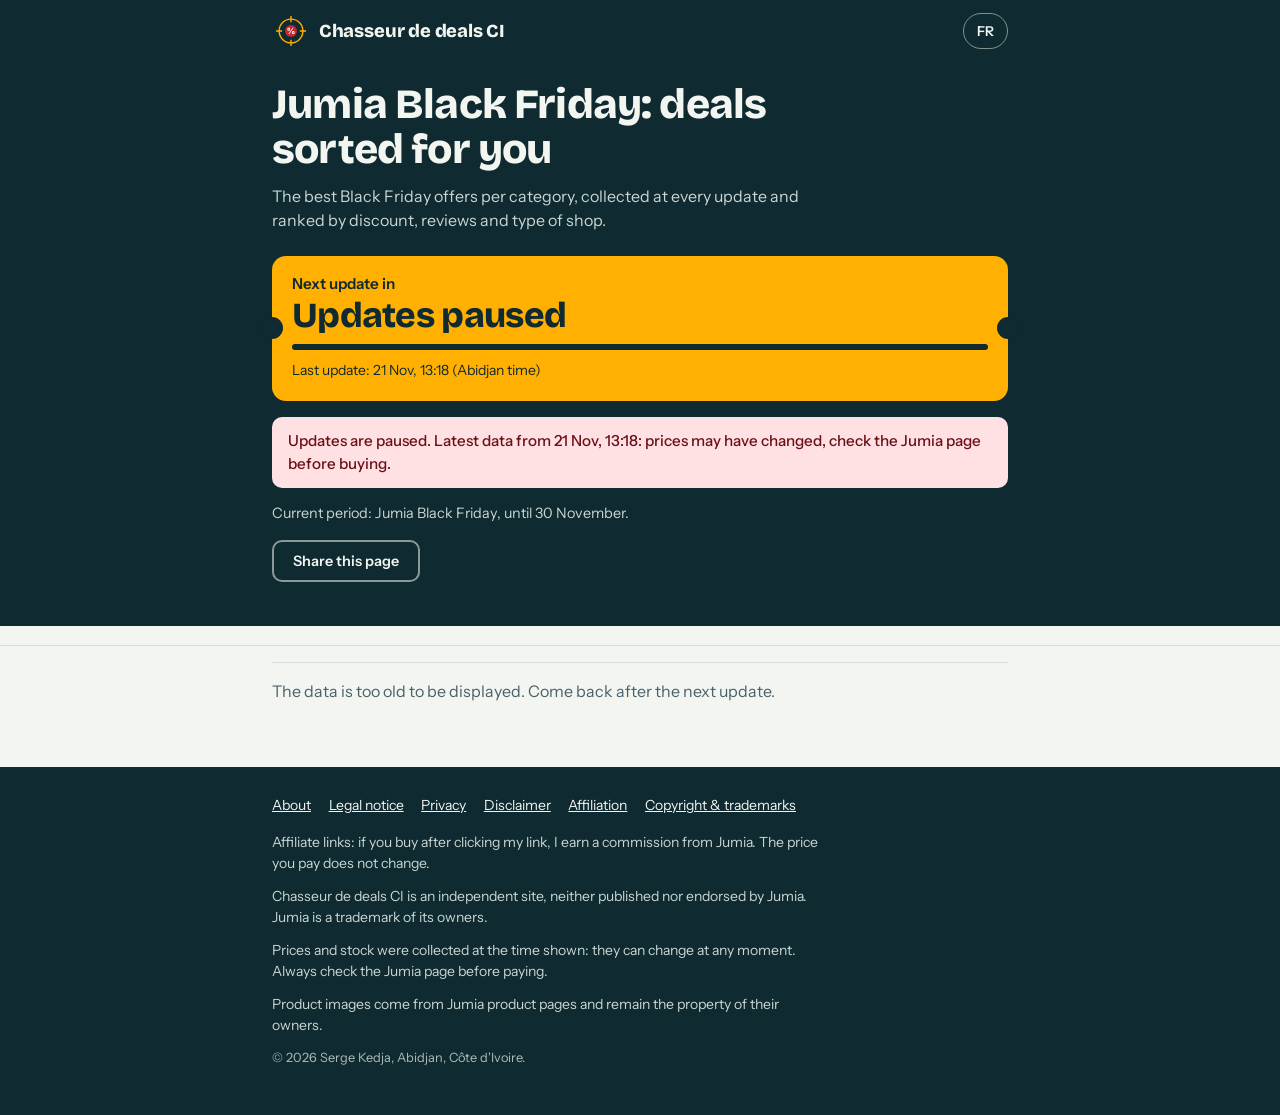
==== commit 2e4a66f1: "publication" ====
--- a/index.html
+++ b/index.html
@@ -54,7 +54,7 @@
 
 <nav class="chips" id="chips" aria-label="Catégories"><div class="wrap"><ul id="chiplist"></ul></div></nav>
 
-<main class="wrap" id="main"><section class="cat" id="telephones"><h2>Téléphones et accessoires</h2><ol class="deals"><li class="deal top"><span class="rank">1</span><div class="thumb"><img src="https://ci.jumia.is/unsafe/fit-in/300x300/filters:fill(white)/product/72/490503/1.jpg?7016" alt="" width="72" height="72" loading="lazy"></div><div class="main"><a class="name" href="https://www.jumia.ci/oraimo-batterie-externe-traveler-12-byte-20000mah-avec-affichage-de-puissance-grand-charge-12w-portable-et-rapide-30509427.html" target="_blank" rel="noopener sponsored nofollow">Oraimo Batterie externe Traveler 12 Byte 20000mAh avec affichage de puissance grand, charge 12W portable et rapide</a><div class="tags"><span class="tag">Boutique officielle</span><span class="tag">★ 4,3 (72 avis)</span></div><div class="price"><span class="now">6 000 FCFA</span> <span class="was">12 600 FCFA</span> <span class="off">−28 %</span></div></div></li><li class="deal top"><span class="rank">2</span><div class="thumb"><img src="https://ci.jumia.is/unsafe/fit-in/300x300/filters:fill(white)/product/53/590503/1.jpg?3111" alt="" width="72" height="72" loading="lazy"></div><div class="main"><a class="name" href="https://www.jumia.ci/oraimo-watch-5-lite-montre-intelligente-ip68-hd-201-pouces-30509535.html" target="_blank" rel="noopener sponsored nofollow">Oraimo Watch 5 Lite Montre intelligente IP68 HD 2,01 pouces</a><div class="tags"><span class="tag">Boutique officielle</span><span class="tag">★ 4,1 (372 avis)</span></div><div class="price"><span class="now">7 000 FCFA</span> <span class="was">12 600 FCFA</span> <span class="off">−26 %</span></div></div></li><li class="deal top"><span class="rank">3</span><div class="thumb"><img src="https://ci.jumia.is/unsafe/fit-in/300x300/filters:fill(white)/product/85/108713/1.jpg?3384" alt="" width="72" height="72" loading="lazy"></div><div class="main"><a class="name" href="https://www.jumia.ci/oraimo-boompop-n-casque-sans-fil-anc-31780158.html" target="_blank" rel="noopener sponsored nofollow">Oraimo BoomPop N Casque sans fil ANC</a><div class="tags"><span class="tag">Boutique officielle</span><span class="tag">★ 4,2 (40 avis)</span></div><div class="price"><span class="now">15 000 FCFA</span> <span class="was">28 700 FCFA</span> <span class="off">−26 %</span></div></div></li></ol><p><a href="telephones/">Voir la page téléphones et accessoires</a></p></section><section class="cat" id="electromenager"><h2>Électroménager</h2><ol class="deals"><li class="deal top"><span class="rank">1</span><div class="thumb"><img src="https://ci.jumia.is/unsafe/fit-in/300x300/filters:fill(white)/product/37/426103/1.jpg?5899" alt="" width="72" height="72" loading="lazy"></div><div class="main"><a class="name" href="https://www.jumia.ci/smart-technology-refrigerateur-combine-dfrst-3-tiroirs-stcb-155h-133-l125l-net-gris-garantie-12-mois-30162473.html" target="_blank" rel="noopener sponsored nofollow">SMART TECHNOLOGY Réfrigérateur Combiné DFRST 3 Tiroirs STCB-155H - 133 L(125L Net)- Gris/ Garantie 12 Mois</a><div class="tags"><span class="tag">Vendeur tiers</span><span class="tag">★ 3,6 (2491 avis)</span></div><div class="price"><span class="now">72 500 FCFA</span> <span class="was">165 000 FCFA</span> <span class="off">−56 %</span></div></div></li><li class="deal top"><span class="rank">2</span><div class="thumb"><img src="https://ci.jumia.is/unsafe/fit-in/300x300/filters:fill(white)/product/65/908692/1.jpg?8792" alt="" width="72" height="72" loading="lazy"></div><div class="main"><a class="name" href="https://www.jumia.ci/lm-aspirateur-portable-pour-tapis-et-poussiere-de-voiture-noir-29680956.html" target="_blank" rel="noopener sponsored nofollow">LM Aspirateur portable pour tapis et poussière de voiture – Noir</a><div class="tags"><span class="tag">Vendeur tiers</span><span class="tag">★ 3,7 (104 avis)</span></div><div class="price"><span class="now">4 700 FCFA</span> <span class="was">9 360 FCFA</span> <span class="off">−50 %</span></div></div></li><li class="deal top"><span class="rank">3</span><div class="thumb"><img src="https://ci.jumia.is/unsafe/fit-in/300x300/filters:fill(white)/product/72/111203/1.jpg?8571" alt="" width="72" height="72" loading="lazy"></div><div class="main"><a class="name" href="https://www.jumia.ci/generic-ensemble-daccessoires-pour-friteuse-a-air-13-pieces-30211127.html" target="_blank" rel="noopener sponsored nofollow">Ensemble D&#x27;accessoires Pour Friteuse à Air 13 Pièces</a><div class="tags"><span class="tag">Vendeur tiers</span><span class="tag">★ 4,4 (19 avis)</span></div><div class="price"><span class="now">10 980 FCFA</span> <span class="was">20 629 FCFA</span> <span class="off">−47 %</span></div></div></li></ol><p><a href="electromenager/">Voir la page électroménager</a></p></section><section class="cat" id="maison"><h2>Maison et rangement</h2><ol class="deals"><li class="deal top"><span class="rank">1</span><div class="thumb"><img src="https://ci.jumia.is/unsafe/fit-in/300x300/filters:fill(white)/product/19/96589/1.jpg?4718" alt="" width="72" height="72" loading="lazy"></div><div class="main"><a class="name" href="https://www.jumia.ci/generic-lot-de-12-couverts-6-cuilleres-et-6-fourchettes-9856991.html" target="_blank" rel="noopener sponsored nofollow">Lot De 12 Couverts ( 6 Cuillères Et 6 Fourchettes )</a><div class="tags"><span class="tag">Vendeur tiers</span><span class="tag">★ 3,7 (1679 avis)</span></div><div class="price"><span class="now">1 840 FCFA</span> <span class="was">4 500 FCFA</span> <span class="off">−59 %</span></div></div></li><li class="deal top"><span class="rank">2</span><div class="thumb"><img src="https://ci.jumia.is/unsafe/fit-in/300x300/filters:fill(white)/product/97/326592/1.jpg?0863" alt="" width="72" height="72" loading="lazy"></div><div class="main"><a class="name" href="https://www.jumia.ci/generic-filtre-a-eau-purificateur-deau-pour-robinet-filtre-a-eau-de-haute-qualite-blanc-29562379.html" target="_blank" rel="noopener sponsored nofollow">Filtre A Eau Purificateur D&#x27;Eau Pour Robinet - filtre a eau de haute qualite - Blanc</a><div class="tags"><span class="tag">Vendeur tiers</span><span class="tag">★ 3,6 (112 avis)</span></div><div class="price"><span class="now">3 775 FCFA</span> <span class="was">10 000 FCFA</span> <span class="off">−62 %</span></div></div></li><li class="deal top"><span class="rank">3</span><div class="thumb"><img src="https://ci.jumia.is/unsafe/fit-in/300x300/filters:fill(white)/product/89/889523/1.jpg?3997" alt="" width="72" height="72" loading="lazy"></div><div class="main"><a class="name" href="https://www.jumia.ci/tajplast-gourde-speciale-avec-paille-chic-590-ml-couv-rose-32598898.html" target="_blank" rel="noopener sponsored nofollow">tajplast GOURDE SPECIALE AVEC PAILLE - CHIC  590 ML - COUV ROSE</a><div class="tags"><span class="tag">Boutique officielle</span><span class="tag">★ 5,0 (1 avis)</span></div><div class="price"><span class="now">1 500 FCFA</span> <span class="was">3 000 FCFA</span> <span class="off">−50 %</span></div></div></li></ol><p><a href="maison/">Voir la page maison et rangement</a></p></section><section class="cat" id="quotidien"><h2>Achats du quotidien</h2><ol class="deals"><li class="deal top"><span class="rank">1</span><div class="thumb"><img src="https://ci.jumia.is/unsafe/fit-in/300x300/filters:fill(white)/product/15/511403/1.jpg?1215" alt="" width="72" height="72" loading="lazy"></div><div class="main"><a class="name" href="https://www.jumia.ci/ariel-lot-de-3-ariel-hs-powder-lavender-500g-30411551.html" target="_blank" rel="noopener sponsored nofollow">Ariel Lot de 3 Ariel HS Powder Lavender 500g</a><div class="tags"><span class="tag">Vendeur tiers</span><span class="tag">★ 3,8 (12 avis)</span></div><div class="price"><span class="now">4 250 FCFA</span> <span class="was">5 100 FCFA</span> <span class="off">−17 %</span></div></div></li></ol><p><a href="quotidien/">Voir la page achats du quotidien</a></p></section><section class="cat" id="bebe"><h2>Bébé</h2><ol class="deals"><li class="deal top"><span class="rank">1</span><div class="thumb"><img src="https://ci.jumia.is/unsafe/fit-in/300x300/filters:fill(white)/product/38/052341/1.jpg?5724" alt="" width="72" height="72" loading="lazy"></div><div class="main"><a class="name" href="https://www.jumia.ci/pampers-couches-culottes-premium-care-taille-3-6-11-kg-56-pieces-14325083.html" target="_blank" rel="noopener sponsored nofollow">Pampers Couches Culottes Premium Care Taille 3 (6 - 11 Kg) - 56 Pieces</a><div class="tags"><span class="tag">Boutique officielle</span><span class="tag">★ 4,1 (16 avis)</span></div><div class="price"><span class="now">11 430 FCFA</span> <span class="was">16 150 FCFA</span> <span class="off">−11 %</span></div></div></li><li class="deal top"><span class="rank">2</span><div class="thumb"><img src="https://ci.jumia.is/unsafe/fit-in/300x300/filters:fill(white)/product/19/537992/1.jpg?3079" alt="" width="72" height="72" loading="lazy"></div><div class="main"><a class="name" href="https://www.jumia.ci/generic-smart-cactus-apprendre-musique-jouets-29973591.html" target="_blank" rel="noopener sponsored nofollow">Smart Cactus Apprendre Musique Jouets</a><div class="tags"><span class="tag">Vendeur tiers</span><span class="tag">★ 3,9 (165 avis)</span></div><div class="price"><span class="now">2 590 FCFA</span> <span class="was">10 500 FCFA</span> <span class="off">−75 %</span></div></div></li><li class="deal top"><span class="rank">3</span><div class="thumb"><img src="https://ci.jumia.is/unsafe/fit-in/300x300/filters:fill(white)/product/07/951382/1.jpg?1604" alt="" width="72" height="72" loading="lazy"></div><div class="main"><a class="name" href="https://www.jumia.ci/pampers-baby-dry-maxi-taille-4-56-couches-28315970.html" target="_blank" rel="noopener sponsored nofollow">Pampers Baby Dry Maxi Taille 4 - 56 Couches</a><div class="tags"><span class="tag">Boutique officielle</span><span class="tag">★ 4,3 (9 avis)</span></div><div class="price"><span class="now">11 105 FCFA</span> <span class="was">15 650 FCFA</span> <span class="off">−11 %</span></div></div></li></ol><p><a href="bebe/">Voir la page bébé</a></p></section></main>
+<main class="wrap" id="main"><section class="cat" id="telephones"><h2>Téléphones et accessoires</h2><ol class="deals"><li class="deal top"><span class="rank">1</span><div class="thumb"><img src="https://ci.jumia.is/unsafe/fit-in/300x300/filters:fill(white)/product/76/405251/1.jpg?8395" alt="" width="72" height="72" loading="lazy"></div><div class="main"><a class="name" href="https://www.jumia.ci/generic-ecouter-casque-bluetooth-pour-telephone-casque-stereo-sans-fil-de-grande-capacite-noir-15250467.html" target="_blank" rel="noopener sponsored nofollow">Ecouter Casque Bluetooth pour Téléphone Casque Stéréo Sans Fil de Grande Capacité - Noir</a><div class="tags"><span class="tag">Vendeur tiers</span><span class="tag">★ 3,8 (433 avis)</span></div><div class="price"><span class="now">1 600 FCFA</span> <span class="was">3 980 FCFA</span> <span class="off">−60 %</span></div></div></li><li class="deal top"><span class="rank">2</span><div class="thumb"><img src="https://ci.jumia.is/unsafe/fit-in/300x300/filters:fill(white)/product/64/518323/1.jpg?9126" alt="" width="72" height="72" loading="lazy"></div><div class="main"><a class="name" href="https://www.jumia.ci/xiaomi-redmi-15c-6.89-6000-mah-4g-850-mpx-4128-go-bleu-garantie-12-mois-32381546.html" target="_blank" rel="noopener sponsored nofollow">Xiaomi Redmi 15C - 6.89&quot; - 6000 mAh - 4G - 8/50 Mpx - 4/128 Go - Bleu - Garantie 12 Mois</a><div class="tags"><span class="tag">Boutique officielle</span><span class="tag">★ 4,4 (22 avis)</span></div><div class="price"><span class="now">78 500 FCFA</span> <span class="was">95 000 FCFA</span> <span class="off">−17 %</span></div></div></li><li class="deal top"><span class="rank">3</span><div class="thumb"><img src="https://ci.jumia.is/unsafe/fit-in/300x300/filters:fill(white)/product/19/736182/1.jpg?4753" alt="" width="72" height="72" loading="lazy"></div><div class="main"><a class="name" href="https://www.jumia.ci/renewed-oppo-a31-6-go-128-go-65-pouces-4230-mah-12mp-selfie-4g-reconditionne-grade-a-28163791.html" target="_blank" rel="noopener sponsored nofollow">Oppo A31 - 6 Go +128 Go 6,5 Pouces 4230 MAh 12MP Selfie 4G - Reconditionné grade A</a><div class="tags"><span class="tag">Vendeur tiers</span><span class="tag">★ 3,7 (109 avis)</span></div><div class="price"><span class="now">49 990 FCFA</span> <span class="was">70 421 FCFA</span> <span class="off">−29 %</span></div></div></li></ol><p><a href="telephones/">Voir la page téléphones et accessoires</a></p></section><section class="cat" id="electromenager"><h2>Électroménager</h2><ol class="deals"><li class="deal top"><span class="rank">1</span><div class="thumb"><img src="https://ci.jumia.is/unsafe/fit-in/300x300/filters:fill(white)/product/57/338692/1.jpg?6274" alt="" width="72" height="72" loading="lazy"></div><div class="main"><a class="name" href="https://www.jumia.ci/generic-batteur-a-main-electrique-7-vitesses-melangeur-automatique-pour-creme-29683375.html" target="_blank" rel="noopener sponsored nofollow">Batteur à main électrique 7 vitesses Mélangeur automatique pour crème</a><div class="tags"><span class="tag">Vendeur tiers</span><span class="tag">★ 3,2 (147 avis)</span></div><div class="price"><span class="now">3 680 FCFA</span> <span class="was">8 999 FCFA</span> <span class="off">−59 %</span></div></div></li><li class="deal top"><span class="rank">2</span><div class="thumb"><img src="https://ci.jumia.is/unsafe/fit-in/300x300/filters:fill(white)/product/42/241813/1.jpg?0958" alt="" width="72" height="72" loading="lazy"></div><div class="main"><a class="name" href="https://www.jumia.ci/smart-technology-bouilloire-electrique-stpe-251u-boitier-en-plastique-leger-et-robuste-1.7-litres-2200w-couleur-beige-garantie-3-mois-31814224.html" target="_blank" rel="noopener sponsored nofollow">SMART TECHNOLOGY Bouilloire Électrique (STPE-251U) - Boîtier en Plastique Léger et Robuste - 1.7 Litres- 2200W - Couleur Beige - Garantie 3 Mois</a><div class="tags"><span class="tag">Vendeur tiers</span><span class="tag">★ 4,0 (33 avis)</span></div><div class="price"><span class="now">5 300 FCFA</span> <span class="was">10 000 FCFA</span> <span class="off">−47 %</span></div></div></li><li class="deal top"><span class="rank">3</span><div class="thumb"><img src="https://ci.jumia.is/unsafe/fit-in/300x300/filters:fill(white)/product/91/271003/1.jpg?2400" alt="" width="72" height="72" loading="lazy"></div><div class="main"><a class="name" href="https://www.jumia.ci/smart-technology-micro-onde-stmw-25wg-25l-900w-6-niveaux-gris-garantie-3-mois-30017219.html" target="_blank" rel="noopener sponsored nofollow">SMART TECHNOLOGY Micro-Onde-STMW-25WG -25L-900W- 6 Niveaux- Gris- Garantie 3 Mois</a><div class="tags"><span class="tag">Vendeur tiers</span><span class="tag">★ 4,2 (12 avis)</span></div><div class="price"><span class="now">44 900 FCFA</span> <span class="was">100 350 FCFA</span> <span class="off">−55 %</span></div></div></li></ol><p><a href="electromenager/">Voir la page électroménager</a></p></section><section class="cat" id="maison"><h2>Maison et rangement</h2><ol class="deals"><li class="deal top"><span class="rank">1</span><div class="thumb"><img src="https://ci.jumia.is/unsafe/fit-in/300x300/filters:fill(white)/product/97/326592/1.jpg?0863" alt="" width="72" height="72" loading="lazy"></div><div class="main"><a class="name" href="https://www.jumia.ci/generic-filtre-a-eau-purificateur-deau-pour-robinet-filtre-a-eau-de-haute-qualite-blanc-29562379.html" target="_blank" rel="noopener sponsored nofollow">Filtre A Eau Purificateur D&#x27;Eau Pour Robinet - filtre a eau de haute qualite - Blanc</a><div class="tags"><span class="tag">Vendeur tiers</span><span class="tag">★ 3,6 (112 avis)</span></div><div class="price"><span class="now">3 975 FCFA</span> <span class="was">10 000 FCFA</span> <span class="off">−60 %</span></div></div></li><li class="deal top"><span class="rank">2</span><div class="thumb"><img src="https://ci.jumia.is/unsafe/fit-in/300x300/filters:fill(white)/product/72/558101/1.jpg?8120" alt="" width="72" height="72" loading="lazy"></div><div class="main"><a class="name" href="https://www.jumia.ci/dodo-matelas-orthopedique-ph8-2-places-avec-differenciees-anatomique-190x140-cm-ep-20-10185527.html" target="_blank" rel="noopener sponsored nofollow">Dodo Matelas Orthopédique PH8 2 Places Avec Différenciées – Anatomique 190x140 Cm EP 20</a><div class="tags"><span class="tag">Vendeur tiers</span><span class="tag">★ 3,7 (10 avis)</span></div><div class="price"><span class="now">118 750 FCFA</span> <span class="was">180 000 FCFA</span> <span class="off">−34 %</span></div></div></li></ol><p><a href="maison/">Voir la page maison et rangement</a></p></section><section class="cat" id="bebe"><h2>Bébé</h2><ol class="deals"><li class="deal top"><span class="rank">1</span><div class="thumb"><img src="https://ci.jumia.is/unsafe/fit-in/300x300/filters:fill(white)/product/34/344223/1.jpg?4689" alt="" width="72" height="72" loading="lazy"></div><div class="main"><a class="name" href="https://www.jumia.ci/jnkacld-generic-coupe-ongles-electrique-pour-bebe-vert-facile-a-couper-adapte-aux-nouveau-nes-32244343.html" target="_blank" rel="noopener sponsored nofollow">JNKACLD Generic Coupe-ongles électrique Pour Bébé Vert, Facile à Couper, Adapté Aux Nouveau-nés</a><div class="tags"><span class="tag">Vendeur tiers</span><span class="tag">★ 3,1 (14 avis)</span></div><div class="price"><span class="now">2 290 FCFA</span> <span class="was">14 000 FCFA</span> <span class="off">−84 %</span></div></div></li></ol><p><a href="bebe/">Voir la page bébé</a></p></section></main>
 
 <footer>
   <div class="wrap">
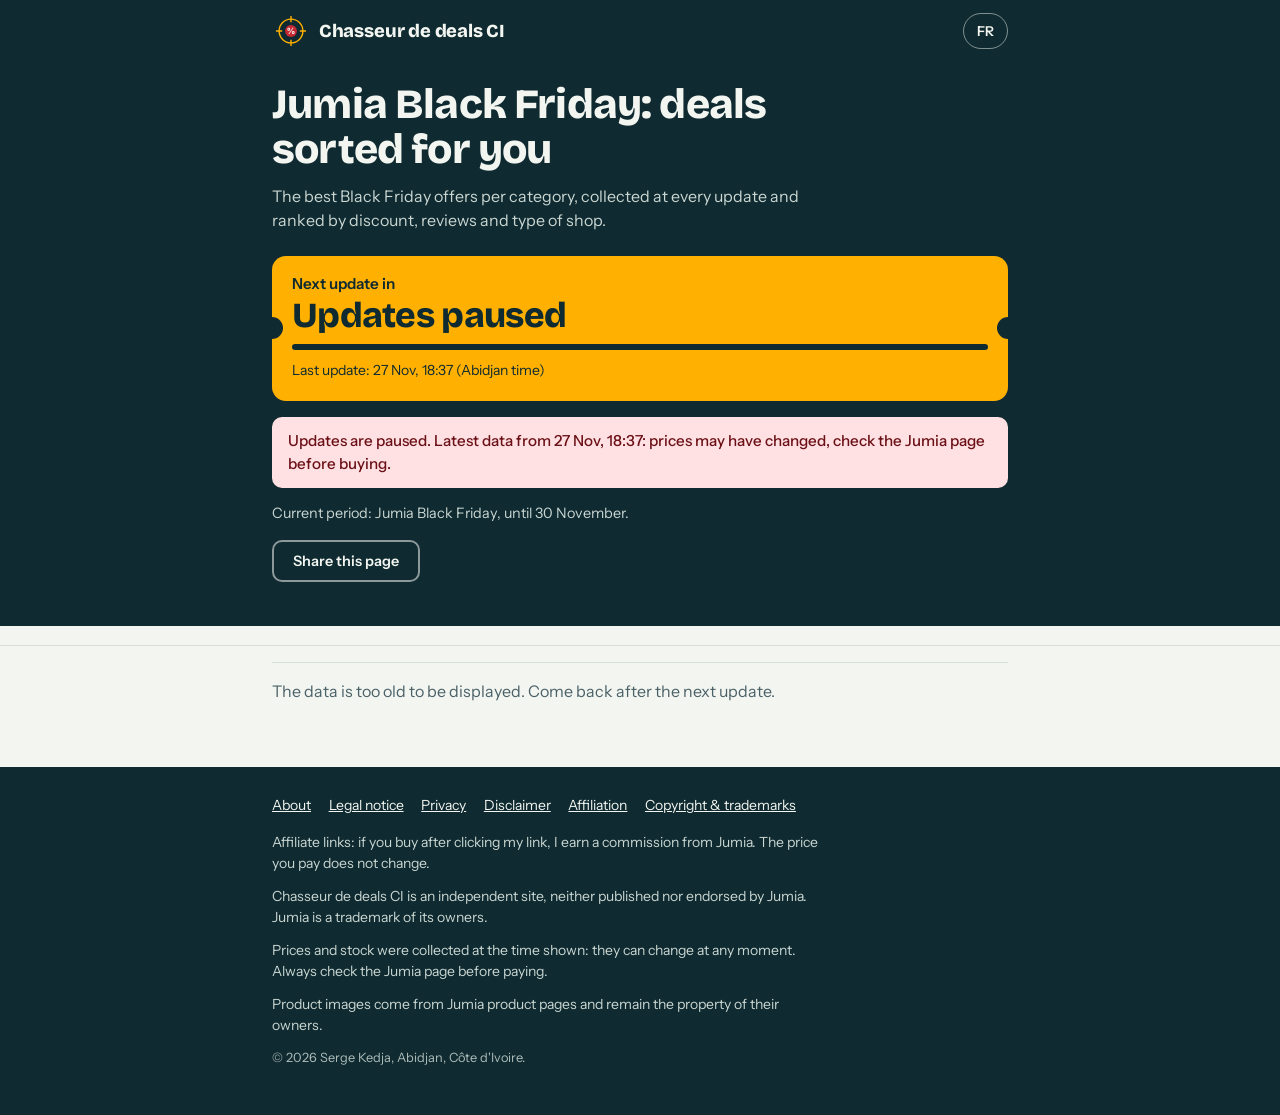
==== commit 37c39a38: "publication" ====
--- a/index.html
+++ b/index.html
@@ -54,7 +54,7 @@
 
 <nav class="chips" id="chips" aria-label="Catégories"><div class="wrap"><ul id="chiplist"></ul></div></nav>
 
-<main class="wrap" id="main"><section class="cat" id="telephones"><h2>Téléphones et accessoires</h2><ol class="deals"><li class="deal top"><span class="rank">1</span><div class="thumb"><img src="https://ci.jumia.is/unsafe/fit-in/300x300/filters:fill(white)/product/76/405251/1.jpg?8395" alt="" width="72" height="72" loading="lazy"></div><div class="main"><a class="name" href="https://www.jumia.ci/generic-ecouter-casque-bluetooth-pour-telephone-casque-stereo-sans-fil-de-grande-capacite-noir-15250467.html" target="_blank" rel="noopener sponsored nofollow">Ecouter Casque Bluetooth pour Téléphone Casque Stéréo Sans Fil de Grande Capacité - Noir</a><div class="tags"><span class="tag">Vendeur tiers</span><span class="tag">★ 3,8 (433 avis)</span></div><div class="price"><span class="now">1 600 FCFA</span> <span class="was">3 980 FCFA</span> <span class="off">−60 %</span></div></div></li><li class="deal top"><span class="rank">2</span><div class="thumb"><img src="https://ci.jumia.is/unsafe/fit-in/300x300/filters:fill(white)/product/64/518323/1.jpg?9126" alt="" width="72" height="72" loading="lazy"></div><div class="main"><a class="name" href="https://www.jumia.ci/xiaomi-redmi-15c-6.89-6000-mah-4g-850-mpx-4128-go-bleu-garantie-12-mois-32381546.html" target="_blank" rel="noopener sponsored nofollow">Xiaomi Redmi 15C - 6.89&quot; - 6000 mAh - 4G - 8/50 Mpx - 4/128 Go - Bleu - Garantie 12 Mois</a><div class="tags"><span class="tag">Boutique officielle</span><span class="tag">★ 4,4 (22 avis)</span></div><div class="price"><span class="now">78 500 FCFA</span> <span class="was">95 000 FCFA</span> <span class="off">−17 %</span></div></div></li><li class="deal top"><span class="rank">3</span><div class="thumb"><img src="https://ci.jumia.is/unsafe/fit-in/300x300/filters:fill(white)/product/19/736182/1.jpg?4753" alt="" width="72" height="72" loading="lazy"></div><div class="main"><a class="name" href="https://www.jumia.ci/renewed-oppo-a31-6-go-128-go-65-pouces-4230-mah-12mp-selfie-4g-reconditionne-grade-a-28163791.html" target="_blank" rel="noopener sponsored nofollow">Oppo A31 - 6 Go +128 Go 6,5 Pouces 4230 MAh 12MP Selfie 4G - Reconditionné grade A</a><div class="tags"><span class="tag">Vendeur tiers</span><span class="tag">★ 3,7 (109 avis)</span></div><div class="price"><span class="now">49 990 FCFA</span> <span class="was">70 421 FCFA</span> <span class="off">−29 %</span></div></div></li></ol><p><a href="telephones/">Voir la page téléphones et accessoires</a></p></section><section class="cat" id="electromenager"><h2>Électroménager</h2><ol class="deals"><li class="deal top"><span class="rank">1</span><div class="thumb"><img src="https://ci.jumia.is/unsafe/fit-in/300x300/filters:fill(white)/product/57/338692/1.jpg?6274" alt="" width="72" height="72" loading="lazy"></div><div class="main"><a class="name" href="https://www.jumia.ci/generic-batteur-a-main-electrique-7-vitesses-melangeur-automatique-pour-creme-29683375.html" target="_blank" rel="noopener sponsored nofollow">Batteur à main électrique 7 vitesses Mélangeur automatique pour crème</a><div class="tags"><span class="tag">Vendeur tiers</span><span class="tag">★ 3,2 (147 avis)</span></div><div class="price"><span class="now">3 680 FCFA</span> <span class="was">8 999 FCFA</span> <span class="off">−59 %</span></div></div></li><li class="deal top"><span class="rank">2</span><div class="thumb"><img src="https://ci.jumia.is/unsafe/fit-in/300x300/filters:fill(white)/product/42/241813/1.jpg?0958" alt="" width="72" height="72" loading="lazy"></div><div class="main"><a class="name" href="https://www.jumia.ci/smart-technology-bouilloire-electrique-stpe-251u-boitier-en-plastique-leger-et-robuste-1.7-litres-2200w-couleur-beige-garantie-3-mois-31814224.html" target="_blank" rel="noopener sponsored nofollow">SMART TECHNOLOGY Bouilloire Électrique (STPE-251U) - Boîtier en Plastique Léger et Robuste - 1.7 Litres- 2200W - Couleur Beige - Garantie 3 Mois</a><div class="tags"><span class="tag">Vendeur tiers</span><span class="tag">★ 4,0 (33 avis)</span></div><div class="price"><span class="now">5 300 FCFA</span> <span class="was">10 000 FCFA</span> <span class="off">−47 %</span></div></div></li><li class="deal top"><span class="rank">3</span><div class="thumb"><img src="https://ci.jumia.is/unsafe/fit-in/300x300/filters:fill(white)/product/91/271003/1.jpg?2400" alt="" width="72" height="72" loading="lazy"></div><div class="main"><a class="name" href="https://www.jumia.ci/smart-technology-micro-onde-stmw-25wg-25l-900w-6-niveaux-gris-garantie-3-mois-30017219.html" target="_blank" rel="noopener sponsored nofollow">SMART TECHNOLOGY Micro-Onde-STMW-25WG -25L-900W- 6 Niveaux- Gris- Garantie 3 Mois</a><div class="tags"><span class="tag">Vendeur tiers</span><span class="tag">★ 4,2 (12 avis)</span></div><div class="price"><span class="now">44 900 FCFA</span> <span class="was">100 350 FCFA</span> <span class="off">−55 %</span></div></div></li></ol><p><a href="electromenager/">Voir la page électroménager</a></p></section><section class="cat" id="maison"><h2>Maison et rangement</h2><ol class="deals"><li class="deal top"><span class="rank">1</span><div class="thumb"><img src="https://ci.jumia.is/unsafe/fit-in/300x300/filters:fill(white)/product/97/326592/1.jpg?0863" alt="" width="72" height="72" loading="lazy"></div><div class="main"><a class="name" href="https://www.jumia.ci/generic-filtre-a-eau-purificateur-deau-pour-robinet-filtre-a-eau-de-haute-qualite-blanc-29562379.html" target="_blank" rel="noopener sponsored nofollow">Filtre A Eau Purificateur D&#x27;Eau Pour Robinet - filtre a eau de haute qualite - Blanc</a><div class="tags"><span class="tag">Vendeur tiers</span><span class="tag">★ 3,6 (112 avis)</span></div><div class="price"><span class="now">3 975 FCFA</span> <span class="was">10 000 FCFA</span> <span class="off">−60 %</span></div></div></li><li class="deal top"><span class="rank">2</span><div class="thumb"><img src="https://ci.jumia.is/unsafe/fit-in/300x300/filters:fill(white)/product/72/558101/1.jpg?8120" alt="" width="72" height="72" loading="lazy"></div><div class="main"><a class="name" href="https://www.jumia.ci/dodo-matelas-orthopedique-ph8-2-places-avec-differenciees-anatomique-190x140-cm-ep-20-10185527.html" target="_blank" rel="noopener sponsored nofollow">Dodo Matelas Orthopédique PH8 2 Places Avec Différenciées – Anatomique 190x140 Cm EP 20</a><div class="tags"><span class="tag">Vendeur tiers</span><span class="tag">★ 3,7 (10 avis)</span></div><div class="price"><span class="now">118 750 FCFA</span> <span class="was">180 000 FCFA</span> <span class="off">−34 %</span></div></div></li></ol><p><a href="maison/">Voir la page maison et rangement</a></p></section><section class="cat" id="bebe"><h2>Bébé</h2><ol class="deals"><li class="deal top"><span class="rank">1</span><div class="thumb"><img src="https://ci.jumia.is/unsafe/fit-in/300x300/filters:fill(white)/product/34/344223/1.jpg?4689" alt="" width="72" height="72" loading="lazy"></div><div class="main"><a class="name" href="https://www.jumia.ci/jnkacld-generic-coupe-ongles-electrique-pour-bebe-vert-facile-a-couper-adapte-aux-nouveau-nes-32244343.html" target="_blank" rel="noopener sponsored nofollow">JNKACLD Generic Coupe-ongles électrique Pour Bébé Vert, Facile à Couper, Adapté Aux Nouveau-nés</a><div class="tags"><span class="tag">Vendeur tiers</span><span class="tag">★ 3,1 (14 avis)</span></div><div class="price"><span class="now">2 290 FCFA</span> <span class="was">14 000 FCFA</span> <span class="off">−84 %</span></div></div></li></ol><p><a href="bebe/">Voir la page bébé</a></p></section></main>
+<main class="wrap" id="main"><section class="cat" id="telephones"><h2>Téléphones et accessoires</h2><ol class="deals"><li class="deal top"><span class="rank">1</span><div class="thumb"><img src="https://ci.jumia.is/unsafe/fit-in/520x520/filters:fill(white)/product/80/643023/1.jpg?4889" alt="" width="72" height="72" loading="lazy"></div><div class="main"><a class="name" href="https://www.jumia.ci/oraimo-watch-6-pro-montre-connectee-169-a-ecran-tactile-complet-noir-32034608.html" target="_blank" rel="noopener sponsored nofollow">Oraimo Watch 6 Pro Montre Connectée 1,69&quot; à Écran Tactile Complet Noir</a><div class="tags"><span class="tag">Boutique officielle</span><span class="tag">★ 4,0 (31 avis)</span></div><div class="price"><span class="now">12 300 FCFA</span> <span class="was">17 220 FCFA</span> <span class="off">−29 %</span></div></div></li><li class="deal top"><span class="rank">2</span><div class="thumb"><img src="https://ci.jumia.is/unsafe/fit-in/300x300/filters:fill(white)/product/65/649023/1.jpg?8235" alt="" width="72" height="72" loading="lazy"></div><div class="main"><a class="name" href="https://www.jumia.ci/oraimo-home-hachoir-alimentaire-7-en-1-chopmaster-pro-robot-culinaire-dote-de-lames-ultra-tranchantes-32094656.html" target="_blank" rel="noopener sponsored nofollow">oraimo home Hachoir alimentaire 7-en-1 ChopMaster Pro – Robot culinaire doté de lames ultra-tranchantes</a><div class="tags"><span class="tag">Boutique officielle</span><span class="tag">★ 3,7 (3 avis)</span></div><div class="price"><span class="now">8 900 FCFA</span> <span class="was">16 300 FCFA</span> <span class="off">−45 %</span></div></div></li><li class="deal top"><span class="rank">3</span><div class="thumb"><img src="https://ci.jumia.is/unsafe/fit-in/520x520/filters:fill(white)/product/24/384103/1.jpg?3878" alt="" width="72" height="72" loading="lazy"></div><div class="main"><a class="name" href="https://www.jumia.ci/qoxbfie-montre-connectee-a-ecran-tactile-integral-avec-fonction-bluetooth-et-appels-bluetooth-compatible-ios-et-android-30148342.html" target="_blank" rel="noopener sponsored nofollow">QOXBFIE Montre connectée à écran tactile intégral avec fonction Bluetooth et appels Bluetooth - Compatible iOS et Android</a><div class="tags"><span class="tag">Vendeur tiers</span><span class="tag">★ 3,5 (148 avis)</span></div><div class="price"><span class="now">2 932 FCFA</span> <span class="was">5 600 FCFA</span> <span class="off">−48 %</span></div></div></li></ol><p><a href="telephones/">Voir la page téléphones et accessoires</a></p></section><section class="cat" id="tv_son"><h2>TV et son</h2><ol class="deals"><li class="deal top"><span class="rank">1</span><div class="thumb"><img src="https://ci.jumia.is/unsafe/fit-in/300x300/filters:fill(white)/product/76/864213/1.jpg?7084" alt="" width="72" height="72" loading="lazy"></div><div class="main"><a class="name" href="https://www.jumia.ci/tcl-barre-de-son-s55h-dolby-atmos-dts-bt-ai-sonic-hdmi-31246867.html" target="_blank" rel="noopener sponsored nofollow">TCL Barre De Son -S55H – Dolby Atmos / Dts / Bt / Ai Sonic / Hdmi</a><div class="tags"><span class="tag">Boutique officielle</span><span class="tag">★ 4,4 (58 avis)</span></div><div class="price"><span class="now">75 150 FCFA</span> <span class="was">93 950 FCFA</span> <span class="off">−20 %</span></div></div></li><li class="deal top"><span class="rank">2</span><div class="thumb"><img src="https://ci.jumia.is/unsafe/fit-in/520x520/filters:fill(white)/product/30/174223/1.jpg?4463" alt="" width="72" height="72" loading="lazy"></div><div class="main"><a class="name" href="https://www.jumia.ci/lp-lp-xy6a-90w-barre-de-son-2.1-channelenceintes-bluetoothusbauxledsdfmnoir-32247103.html" target="_blank" rel="noopener sponsored nofollow">LP LP-XY6A 90W Barre de son 2.1 Channel,enceintes bluetooth,USB,AUX,LED,SD,FM,noir</a><div class="tags"><span class="tag">Vendeur tiers</span><span class="tag">★ 4,6 (14 avis)</span></div><div class="price"><span class="now">27 900 FCFA</span> <span class="was">77 000 FCFA</span> <span class="off">−64 %</span></div></div></li><li class="deal top"><span class="rank">3</span><div class="thumb"><img src="https://ci.jumia.is/unsafe/fit-in/520x520/filters:fill(white)/product/18/410813/1.jpg?2476" alt="" width="72" height="72" loading="lazy"></div><div class="main"><a class="name" href="https://www.jumia.ci/starsat-starsat-tv-led-24-hd-acdc-12-volt-energie-solaire-et-electricite-hdmi-usb-vga-slim-tv-noir-31801481.html" target="_blank" rel="noopener sponsored nofollow">Starsat StarSat TV LED 24&quot; HD -  Ac/dc 12 volt énergie solaire et électricité  /  HDMI - Usb- Vga- Slim tv  - Noir</a><div class="tags"><span class="tag">Vendeur tiers</span><span class="tag">★ 3,7 (142 avis)</span></div><div class="price"><span class="now">25 460 FCFA</span> <span class="was">30 050 FCFA</span> <span class="off">−15 %</span></div></div></li></ol><p><a href="tv-son/">Voir la page tv et son</a></p></section><section class="cat" id="electromenager"><h2>Électroménager</h2><ol class="deals"><li class="deal top"><span class="rank">1</span><div class="thumb"><img src="https://ci.jumia.is/unsafe/fit-in/300x300/filters:fill(white)/product/40/550003/1.jpg?4469" alt="" width="72" height="72" loading="lazy"></div><div class="main"><a class="name" href="https://www.jumia.ci/generic-broyeur-de-materiaux-alimentaires-multifonctionnel-en-acier-inoxydable-lm-220v-30005504.html" target="_blank" rel="noopener sponsored nofollow">Broyeur de matériaux alimentaires multifonctionnel en acier inoxydable LM-220V</a><div class="tags"><span class="tag">Vendeur tiers</span><span class="tag">★ 3,6 (114 avis)</span></div><div class="price"><span class="now">2 989 FCFA</span> <span class="was">9 146 FCFA</span> <span class="off">−67 %</span></div></div></li><li class="deal top"><span class="rank">2</span><div class="thumb"><img src="https://ci.jumia.is/unsafe/fit-in/520x520/filters:fill(white)/product/98/634872/1.jpg?0807" alt="" width="72" height="72" loading="lazy"></div><div class="main"><a class="name" href="https://www.jumia.ci/midea-ventilateur-fz10-18trb-tour-ivoire-avec-telecommande-45w220-240v-27843689.html" target="_blank" rel="noopener sponsored nofollow">Midea Ventilateur   - Fz10-18Trb -  Tour Ivoire  -  Avec Telecommande – 45W/220 – 240V</a><div class="tags"><span class="tag">Boutique officielle</span><span class="tag">★ 4,3 (34 avis)</span></div><div class="price"><span class="now">29 150 FCFA</span> <span class="was">38 550 FCFA</span> <span class="off">−24 %</span></div></div></li><li class="deal top"><span class="rank">3</span><div class="thumb"><img src="https://ci.jumia.is/unsafe/fit-in/520x520/filters:fill(white)/product/74/788992/1.jpg?0253" alt="" width="72" height="72" loading="lazy"></div><div class="main"><a class="name" href="https://www.jumia.ci/nasco-stabilisateur-1000va-compteur-digital-nas-1000va-gr-gris-29988747.html" target="_blank" rel="noopener sponsored nofollow">Nasco Stabilisateur 1000Va Compteur Digital  Nas-1000Va-Gr -  / Gris</a><div class="tags"><span class="tag">Boutique officielle</span><span class="tag">★ 3,8 (542 avis)</span></div><div class="price"><span class="now">12 200 FCFA</span> <span class="was">14 850 FCFA</span> <span class="off">−18 %</span></div></div></li></ol><p><a href="electromenager/">Voir la page électroménager</a></p></section><section class="cat" id="maison"><h2>Maison et rangement</h2><ol class="deals"><li class="deal top"><span class="rank">1</span><div class="thumb"><img src="https://ci.jumia.is/unsafe/fit-in/520x520/filters:fill(white)/product/70/046122/1.jpg?4535" alt="" width="72" height="72" loading="lazy"></div><div class="main"><a class="name" href="https://www.jumia.ci/tajplast-table-confort-80cmx80cm-gris-22164007.html" target="_blank" rel="noopener sponsored nofollow">tajplast Table Confort - 80cmx80cm - Gris</a><div class="tags"><span class="tag">Boutique officielle</span><span class="tag">★ 4,5 (8 avis)</span></div><div class="price"><span class="now">17 300 FCFA</span> <span class="was">30 000 FCFA</span> <span class="off">−42 %</span></div></div></li><li class="deal top"><span class="rank">2</span><div class="thumb"><img src="https://ci.jumia.is/unsafe/fit-in/520x520/filters:fill(white)/product/52/604613/1.jpg?3543" alt="" width="72" height="72" loading="lazy"></div><div class="main"><a class="name" href="https://www.jumia.ci/c-idea-cm8200-tablette-10.1-pouces-android-14-legere-pour-adultes-avec-8-go-de-ram-1-to-de-rom-avec-etui-noir-31640625.html" target="_blank" rel="noopener sponsored nofollow">C Idea CM8200 Tablette 10.1 pouces Android 14 légère pour adultes avec 8 Go de RAM 1 To de ROM avec étui noir</a><div class="tags"><span class="tag">Vendeur tiers</span><span class="tag">★ 3,6 (26 avis)</span></div><div class="price"><span class="now">38 655 FCFA</span> <span class="was">94 500 FCFA</span> <span class="off">−59 %</span></div></div></li><li class="deal top"><span class="rank">3</span><div class="thumb"><img src="https://ci.jumia.is/unsafe/fit-in/520x520/filters:fill(white)/product/72/917913/1.jpg?0206" alt="" width="72" height="72" loading="lazy"></div><div class="main"><a class="name" href="https://www.jumia.ci/generic-veilleuse-led-nuit-rechargeable-avec-detecteur-de-mouvement-sans-fil-sous-meuble-lumiere-chaude-31971927.html" target="_blank" rel="noopener sponsored nofollow">Veilleuse LED Nuit Rechargeable avec Détecteur de Mouvement – Sans Fil Sous Meuble– Lumière Chaude</a><div class="tags"><span class="tag">Vendeur tiers</span><span class="tag">★ 3,9 (49 avis)</span></div><div class="price"><span class="now">1 530 FCFA</span> <span class="was">3 206 FCFA</span> <span class="off">−52 %</span></div></div></li></ol><p><a href="maison/">Voir la page maison et rangement</a></p></section><section class="cat" id="quotidien"><h2>Achats du quotidien</h2><ol class="deals"><li class="deal top"><span class="rank">1</span><div class="thumb"><img src="https://ci.jumia.is/unsafe/fit-in/300x300/filters:fill(white)/product/96/55838/1.jpg?5984" alt="" width="72" height="72" loading="lazy"></div><div class="main"><a class="name" href="https://www.jumia.ci/aromate-huile-de-tournesol-aromate-3l-8385569.html" target="_blank" rel="noopener sponsored nofollow">Aromate Huile De Tournesol Aromate 3L</a><div class="tags"><span class="tag">Vendeur tiers</span><span class="tag">★ 4,5 (26 avis)</span></div><div class="price"><span class="now">7 110 FCFA</span> <span class="was">8 800 FCFA</span> <span class="off">−19 %</span></div></div></li><li class="deal top"><span class="rank">2</span><div class="thumb"><img src="https://ci.jumia.is/unsafe/fit-in/300x300/filters:fill(white)/product/69/040541/1.jpg?6317" alt="" width="72" height="72" loading="lazy"></div><div class="main"><a class="name" href="https://www.jumia.ci/abbaye-macedoines-de-legume-abbaye-800g-14504096.html" target="_blank" rel="noopener sponsored nofollow">ABBAYE Macedoines De Legume Abbaye 800g</a><div class="tags"><span class="tag">Vendeur tiers</span><span class="tag">★ 4,4 (15 avis)</span></div><div class="price"><span class="now">2 060 FCFA</span> <span class="was">2 675 FCFA</span> <span class="off">−23 %</span></div></div></li></ol><p><a href="quotidien/">Voir la page achats du quotidien</a></p></section><section class="cat" id="bebe"><h2>Bébé</h2><ol class="deals"><li class="deal top"><span class="rank">1</span><div class="thumb"><img src="https://ci.jumia.is/unsafe/fit-in/300x300/filters:fill(white)/product/88/719103/1.jpg?2612" alt="" width="72" height="72" loading="lazy"></div><div class="main"><a class="name" href="https://www.jumia.ci/generic-blocs-de-construction-magnetiques-84-pieces-30191788.html" target="_blank" rel="noopener sponsored nofollow">Blocs De Construction Magnétiques 84 Pièces</a><div class="tags"><span class="tag">Vendeur tiers</span><span class="tag">★ 4,2 (29 avis)</span></div><div class="price"><span class="now">8 460 FCFA</span> <span class="was">17 717 FCFA</span> <span class="off">−52 %</span></div></div></li><li class="deal top"><span class="rank">2</span><div class="thumb"><img src="https://ci.jumia.is/unsafe/fit-in/520x520/filters:fill(white)/product/86/072913/1.jpg?6400" alt="" width="72" height="72" loading="lazy"></div><div class="main"><a class="name" href="https://www.jumia.ci/galipette-bain-moussant-bebe-500ml-31927068.html" target="_blank" rel="noopener sponsored nofollow">Galipette Bain Moussant Bébé 500Ml</a><div class="tags"><span class="tag">Vendeur tiers</span><span class="tag">★ 3,7 (15 avis)</span></div><div class="price"><span class="now">1 900 FCFA</span> <span class="was">2 450 FCFA</span> <span class="off">−46 %</span></div></div></li><li class="deal top"><span class="rank">3</span><div class="thumb"><img src="https://ci.jumia.is/unsafe/fit-in/300x300/filters:fill(white)/product/31/101403/1.jpg?4019" alt="" width="72" height="72" loading="lazy"></div><div class="main"><a class="name" href="https://www.jumia.ci/generic-berceau-avec-table-a-langer-bleu-30410113.html" target="_blank" rel="noopener sponsored nofollow">Berceau Avec Table à Langer - Bleu</a><div class="tags"><span class="tag">Vendeur tiers</span><span class="tag">★ 4,4 (22 avis)</span></div><div class="price"><span class="now">32 175 FCFA</span> <span class="was">52 813 FCFA</span> <span class="off">−39 %</span></div></div></li></ol><p><a href="bebe/">Voir la page bébé</a></p></section></main>
 
 <footer>
   <div class="wrap">
